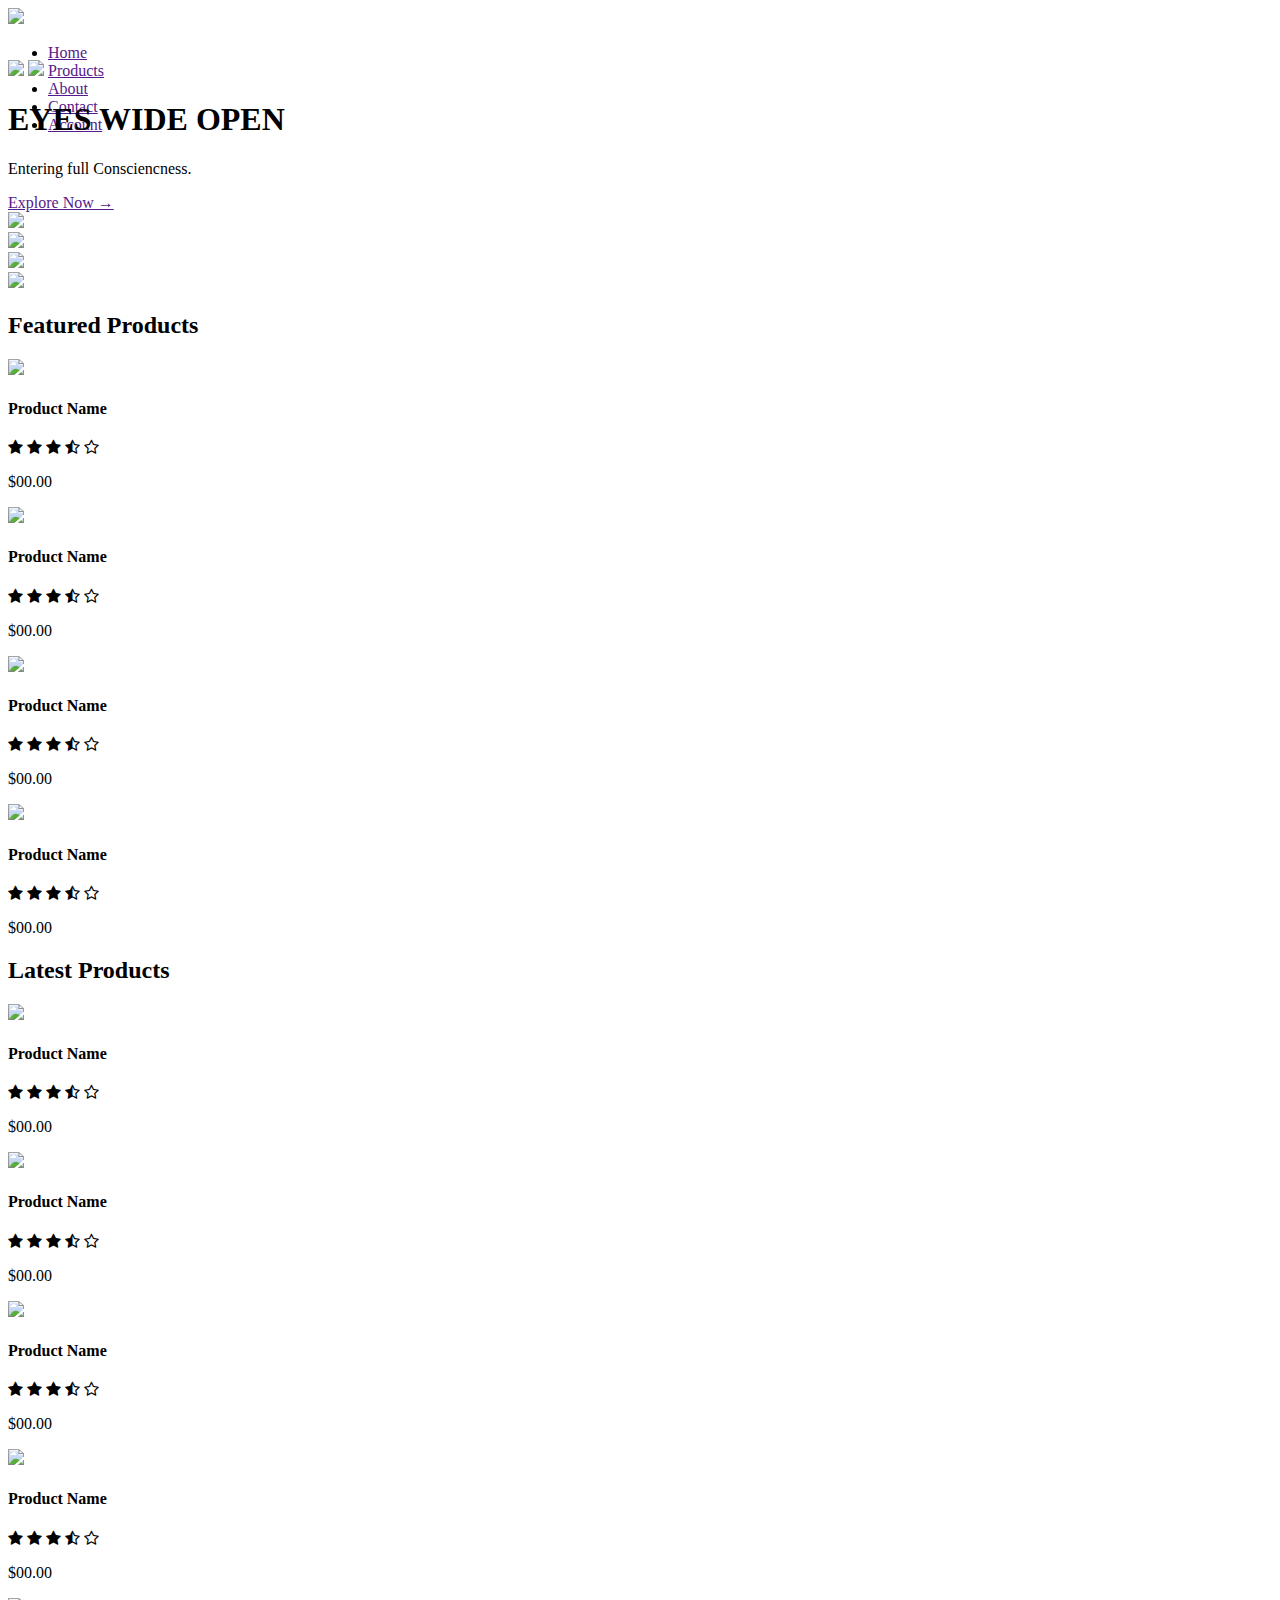
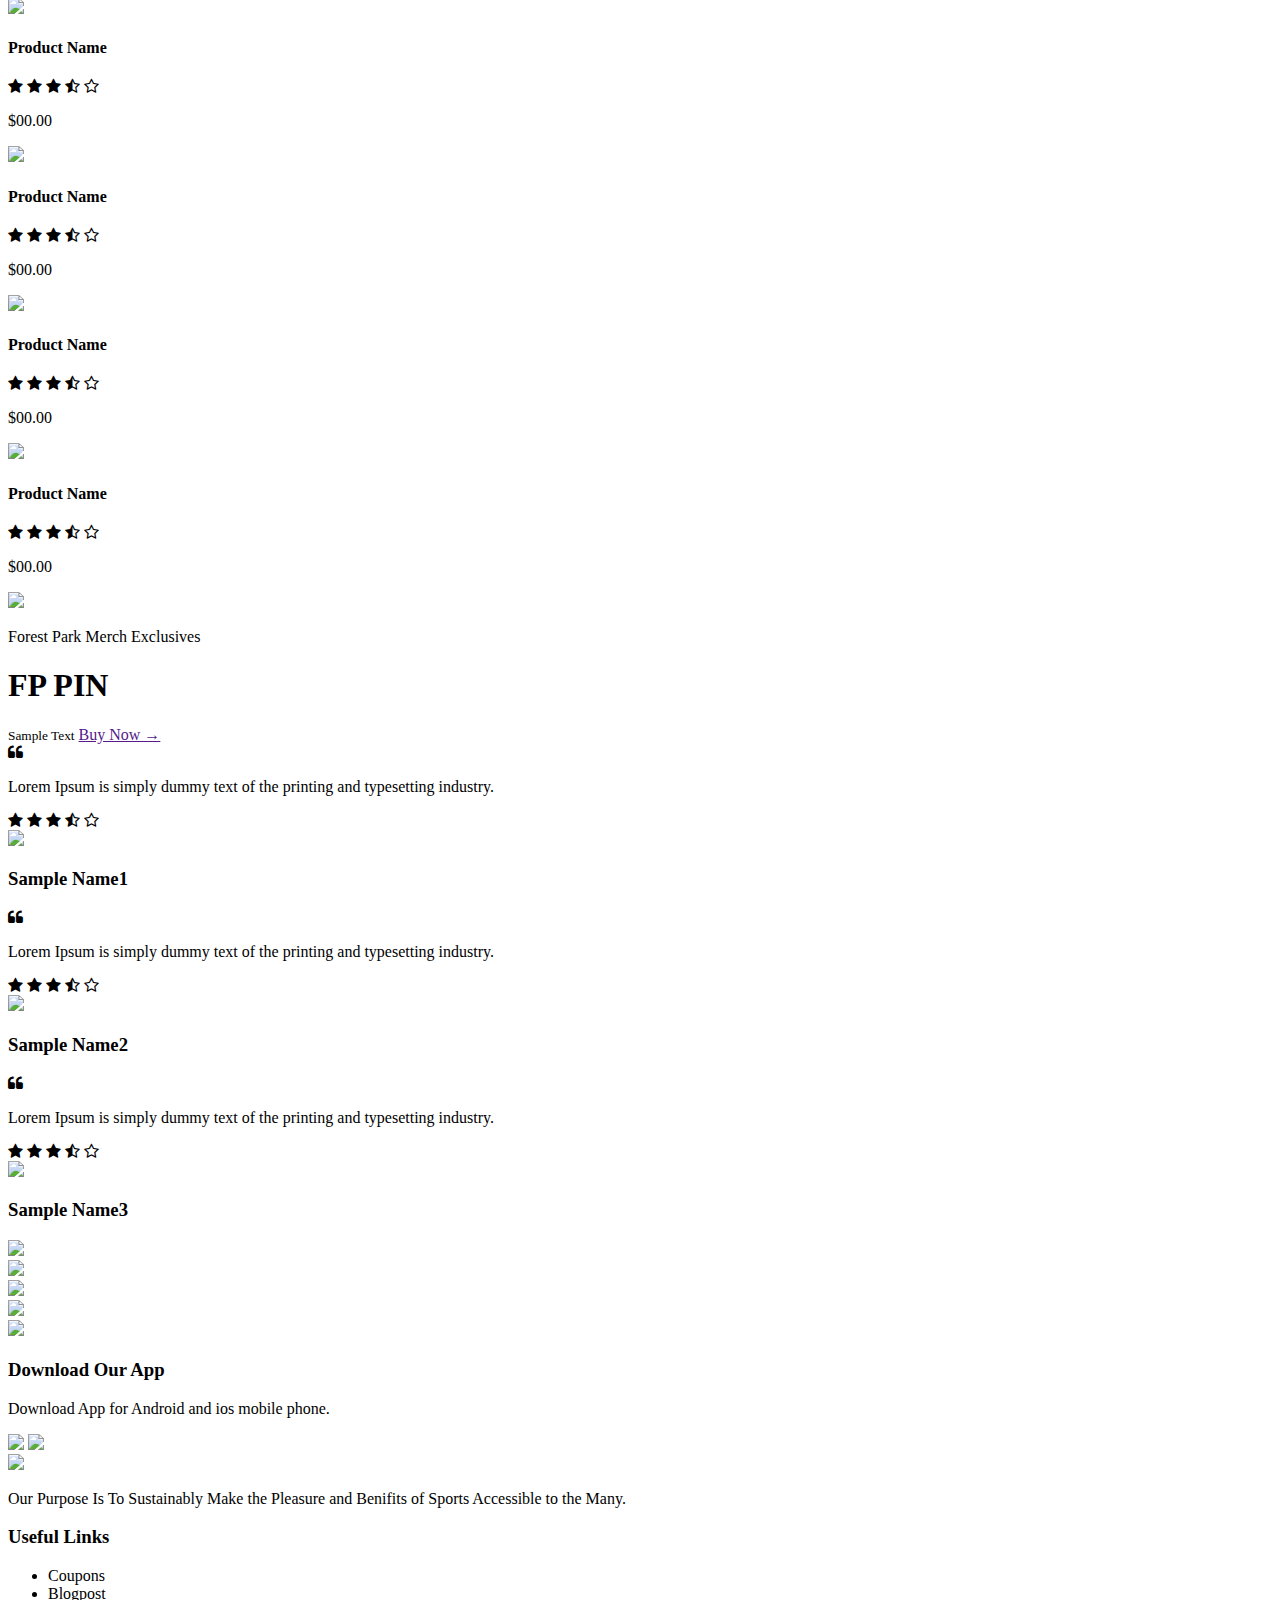
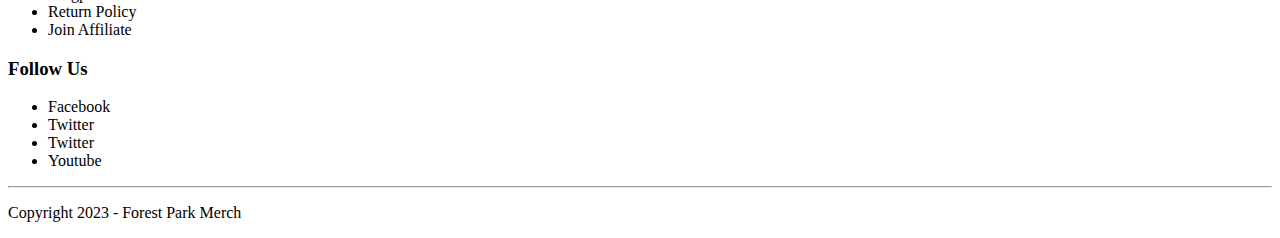
==== index.html @ 8ccf1df1 "Create index.html" ====
<!DOCTYPE html>
<html lang="en">
<head>
    <meta charset="UTF-8">
    <meta name="viewport" content="width=device-width, initial-scale=1.0">
    <title>For Par | Online FPHS Merch</title>
    <link rel="stylesheet" href="style.css">
    <link href="https://fonts.googleapis.com/css2?family=Poppins:wght@300;400;500;600;700&display=swap"rel="stylesheet">
    <link rel="stylesheet" href="https://stackpath.bootstrapcdn.com/font-awesome/4.7.0/css/font-awesome.min.css">
</head>
<body>
  
  <div class="header">
  <div class="container">
    <div class="navbar">
    <div class="logo">
        <img src="fphs.png" width="50px" length="50px">
    </div>
    <nav>
      <ul id="MenuItems">
        <li><a href="">Home</a></li>
        <li><a href="">Products</a></li>
        <li><a href="">About</a></li>
        <li><a href="">Contact</a></li>
        <li><a href="">Account</a></li>
      </ul>
    </nav>
        <img src="shoppingcart.png" width="30px" length="30px">
        <img src="menu.png" class="menu-icon" onclick="menutoggle()">
    </div>
    <div class="row">
      <div class="col-2">
        <h1>EYES WIDE OPEN</h1>
        <p>Entering full Consciencness.</p>
        <a href="" class="btn">Explore Now &#8594;</a>
      </div>
      <div class="col-2">
          <img src="fphs.png">
      </div>
    </div>
    </div>
</div>
<!-------- featured categories -------->
  <div class="categories">
    <div class="small-conatiner">
      <div class="row">
      <div class="col-3">
          <img src="fphs.png">
      </div>
      <div class="col-3">
          <img src="fphs.png">
      </div>
      <div class="col-3">
          <img src="fphs.png">
      </div>
    </div>
    </div>
    
  </div>
  
  <!-------- featured products -------->
  <div class="small-conatiner">
    <h2 class="title">Featured Products</h2>
    <div class="row">
      <div class="col-4">
        <img src="fphs.png">
        <h4>Product Name</h4>
        <div class="rating">
          <i class="fa fa-star"></i>
          <i class="fa fa-star"></i>
          <i class="fa fa-star"></i>
          <i class="fa fa-star-half-o"></i>
          <i class="fa fa-star-o"></i>
        </div>
        <p>$00.00</p>
      </div>
      <div class="col-4">
        <img src="fphs.png">
        <h4>Product Name</h4>
        <div class="rating">
          <i class="fa fa-star"></i>
          <i class="fa fa-star"></i>
          <i class="fa fa-star"></i>
          <i class="fa fa-star-half-o"></i>
          <i class="fa fa-star-o"></i>
        </div>
        <p>$00.00</p>
      </div>
      <div class="col-4">
        <img src="fphs.png">
        <h4>Product Name</h4>
        <div class="rating">
          <i class="fa fa-star"></i>
          <i class="fa fa-star"></i>
          <i class="fa fa-star"></i>
          <i class="fa fa-star-half-o"></i>
          <i class="fa fa-star-o"></i>
        </div>
        <p>$00.00</p>
      </div>
      <div class="col-4">
        <img src="fphs.png">
        <h4>Product Name</h4>
        <div class="rating">
          <i class="fa fa-star"></i>
          <i class="fa fa-star"></i>
          <i class="fa fa-star"></i>
          <i class="fa fa-star-half-o"></i>
          <i class="fa fa-star-o"></i>
        </div>
        <p>$00.00</p>
      </div>
    </div>
    <h2 class="title">Latest Products</h2>
    <div class="row">
      <div class="col-4">
        <img src="fphs.png">
        <h4>Product Name</h4>
        <div class="rating">
          <i class="fa fa-star"></i>
          <i class="fa fa-star"></i>
          <i class="fa fa-star"></i>
          <i class="fa fa-star-half-o"></i>
          <i class="fa fa-star-o"></i>
        </div>
        <p>$00.00</p>
      </div>
      <div class="col-4">
        <img src="fphs.png">
        <h4>Product Name</h4>
        <div class="rating">
          <i class="fa fa-star"></i>
          <i class="fa fa-star"></i>
          <i class="fa fa-star"></i>
          <i class="fa fa-star-half-o"></i>
          <i class="fa fa-star-o"></i>
        </div>
        <p>$00.00</p>
      </div>
      <div class="col-4">
        <img src="fphs.png">
        <h4>Product Name</h4>
        <div class="rating">
          <i class="fa fa-star"></i>
          <i class="fa fa-star"></i>
          <i class="fa fa-star"></i>
          <i class="fa fa-star-half-o"></i>
          <i class="fa fa-star-o"></i>
        </div>
        <p>$00.00</p>
      </div>
      <div class="col-4">
        <img src="fphs.png">
        <h4>Product Name</h4>
        <div class="rating">
          <i class="fa fa-star"></i>
          <i class="fa fa-star"></i>
          <i class="fa fa-star"></i>
          <i class="fa fa-star-half-o"></i>
          <i class="fa fa-star-o"></i>
        </div>
        <p>$00.00</p>
      </div>
    </div>
    <div class="row">
      <div class="col-4">
        <img src="fphs.png">
        <h4>Product Name</h4>
        <div class="rating">
          <i class="fa fa-star"></i>
          <i class="fa fa-star"></i>
          <i class="fa fa-star"></i>
          <i class="fa fa-star-half-o"></i>
          <i class="fa fa-star-o"></i>
        </div>
        <p>$00.00</p>
      </div>
      <div class="col-4">
        <img src="fphs.png">
        <h4>Product Name</h4>
        <div class="rating">
          <i class="fa fa-star"></i>
          <i class="fa fa-star"></i>
          <i class="fa fa-star"></i>
          <i class="fa fa-star-half-o"></i>
          <i class="fa fa-star-o"></i>
        </div>
        <p>$00.00</p>
      </div>
      <div class="col-4">
        <img src="fphs.png">
        <h4>Product Name</h4>
        <div class="rating">
          <i class="fa fa-star"></i>
          <i class="fa fa-star"></i>
          <i class="fa fa-star"></i>
          <i class="fa fa-star-half-o"></i>
          <i class="fa fa-star-o"></i>
        </div>
        <p>$00.00</p>
      </div>
      <div class="col-4">
        <img src="fphs.png">
        <h4>Product Name</h4>
        <div class="rating">
          <i class="fa fa-star"></i>
          <i class="fa fa-star"></i>
          <i class="fa fa-star"></i>
          <i class="fa fa-star-half-o"></i>
          <i class="fa fa-star-o"></i>
        </div>
        <p>$00.00</p>
      </div>
    </div>
  </div>
  
<!-------- offer -------->
    <div class="offer">
      <div class="small-container">
        <div class="row">
          <div class="col-2">
            <img src="fphs.png" class="offer-img">
          </div>
          <div class="col-2">
            <p>Forest Park Merch Exclusives</p>
            <h1>FP PIN</h1>
            <small>Sample Text</small>
            <a href="" class="btn">Buy Now &#8594;</a>
          </div>
        </div>
      </div>
    </div>
    
<!------- testimonial ------->
    <div class="testimonial">
      <div class="small-container">
        <div class="row">
          <div class="col-3">
            <i class="fa fa-quote-left"></i>
            <p>Lorem Ipsum is simply dummy text of the printing and typesetting industry.</p>
            <div class="rating">
              <i class="fa fa-star"></i>
              <i class="fa fa-star"></i>
              <i class="fa fa-star"></i>
              <i class="fa fa-star-half-o"></i>
              <i class="fa fa-star-o"></i>
            </div>
            <img src="fphs.png">
            <h3>Sample Name1</h3>
          </div>
          <div class="col-3">
            <i class="fa fa-quote-left"></i>
            <p>Lorem Ipsum is simply dummy text of the printing and typesetting industry.</p>
            <div class="rating">
              <i class="fa fa-star"></i>
              <i class="fa fa-star"></i>
              <i class="fa fa-star"></i>
              <i class="fa fa-star-half-o"></i>
              <i class="fa fa-star-o"></i>
            </div>
            <img src="fphs.png">
            <h3>Sample Name2</h3>
          </div>
          <div class="col-3">
            <i class="fa fa-quote-left"></i>
            <p>Lorem Ipsum is simply dummy text of the printing and typesetting industry.</p>
            <div class="rating">
              <i class="fa fa-star"></i>
              <i class="fa fa-star"></i>
              <i class="fa fa-star"></i>
              <i class="fa fa-star-half-o"></i>
              <i class="fa fa-star-o"></i>
            </div>
            <img src="fphs.png">
            <h3>Sample Name3</h3>
          </div>
        </div>
      </div>
    </div>
    
 <!-------- brands -------->
    <div class="brands">
      <div class="small-container">
        <div class="row">
          <div class="col-5">
            <img src="fphs.png">
          </div>
          <div class="col-5">
            <img src="fphs.png">
          </div>
          <div class="col-5">
            <img src="fphs.png">
          </div>
          <div class="col-5">
            <img src="fphs.png">
          </div>
          <div class="col-5">
            <img src="fphs.png">
          </div>
        </div>
      </div>
    </div>
    
    
<!--------- Footer --------->
    <div class="footer">
      <div class="container">
        <div class="row">
          <div class="footer-col-1">
            <h3>Download Our App</h3>
            <p>Download App for Android and ios mobile phone.</p>
            <div class="app-logo">
              <img src="fphs.png">
              <img src="fphs.png">
            </div>
          </div>
          <div class="footer-col-2">
            <img src="fphs.png">
            <p>Our Purpose Is To Sustainably Make the Pleasure and Benifits of Sports Accessible to the Many.</p>
          </div>
          <div class="footer-col-3">
            <h3>Useful Links</h3>
            <ul>
              <li>Coupons</li>
              <li>Blogpost</li>
              <li>Return Policy</li>
              <li>Join Affiliate</li>
            </ul>
          </div>
          <div class="footer-col-4">
            <h3>Follow Us</h3>
            <ul>
              <li>Facebook</li>
              <li>Twitter</li>
              <li>Twitter</li>
              <li>Youtube</li>
            </ul>
          </div>
        </div>
        <hr>
        <p class="Copyright">Copyright 2023 - Forest Park Merch</p>
      </div>
    </div>
<!-------js for toggle menu------->
  <script>
    var MenuItems = document.getElementById("MenuItems")
    
    MenuItems.style.maxHeight = "0px";
    
    function menutoggle(){
      if(MenuItems.style.maxHeight == "0px")
        {
          MenuItems.style.maxHeight = "200px"
        }
      else
        {
          MenuItems.style.maxHeight = "0px"
        }
    }
  </script>
</body>
</html>
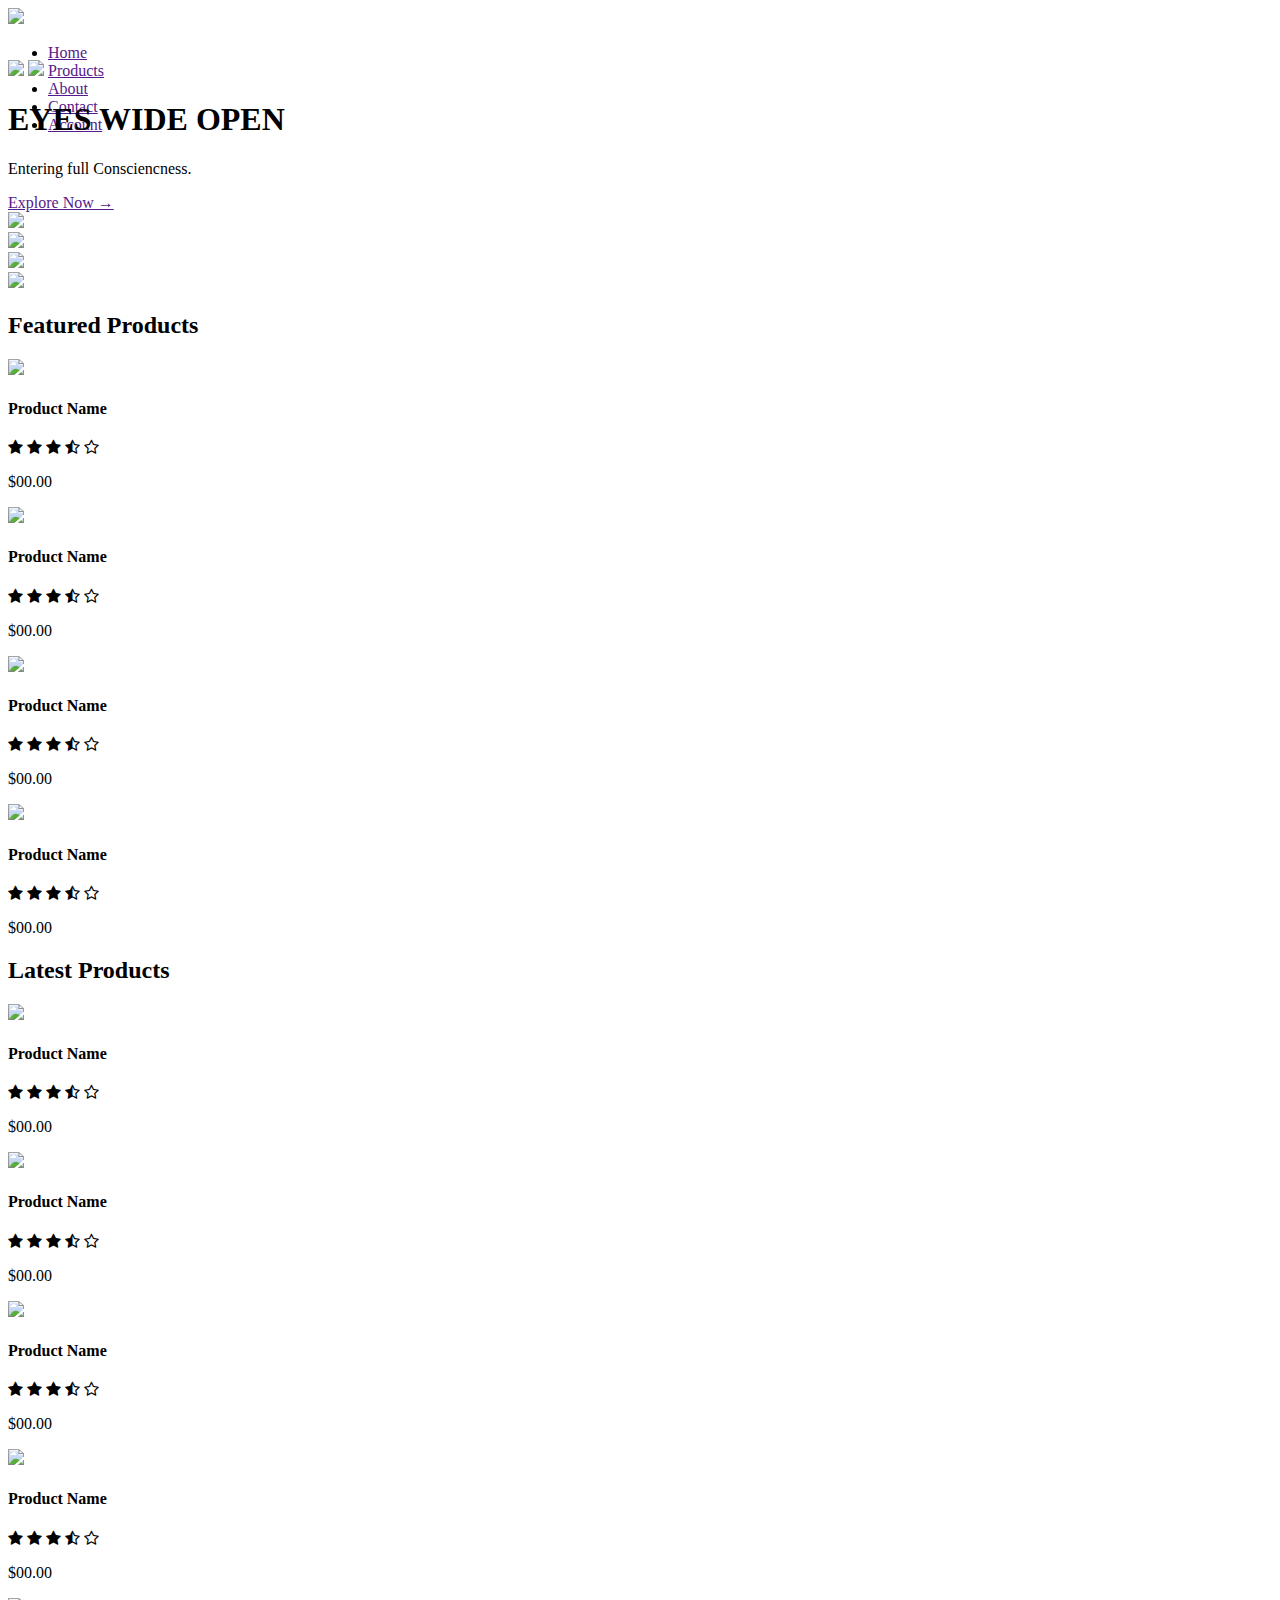
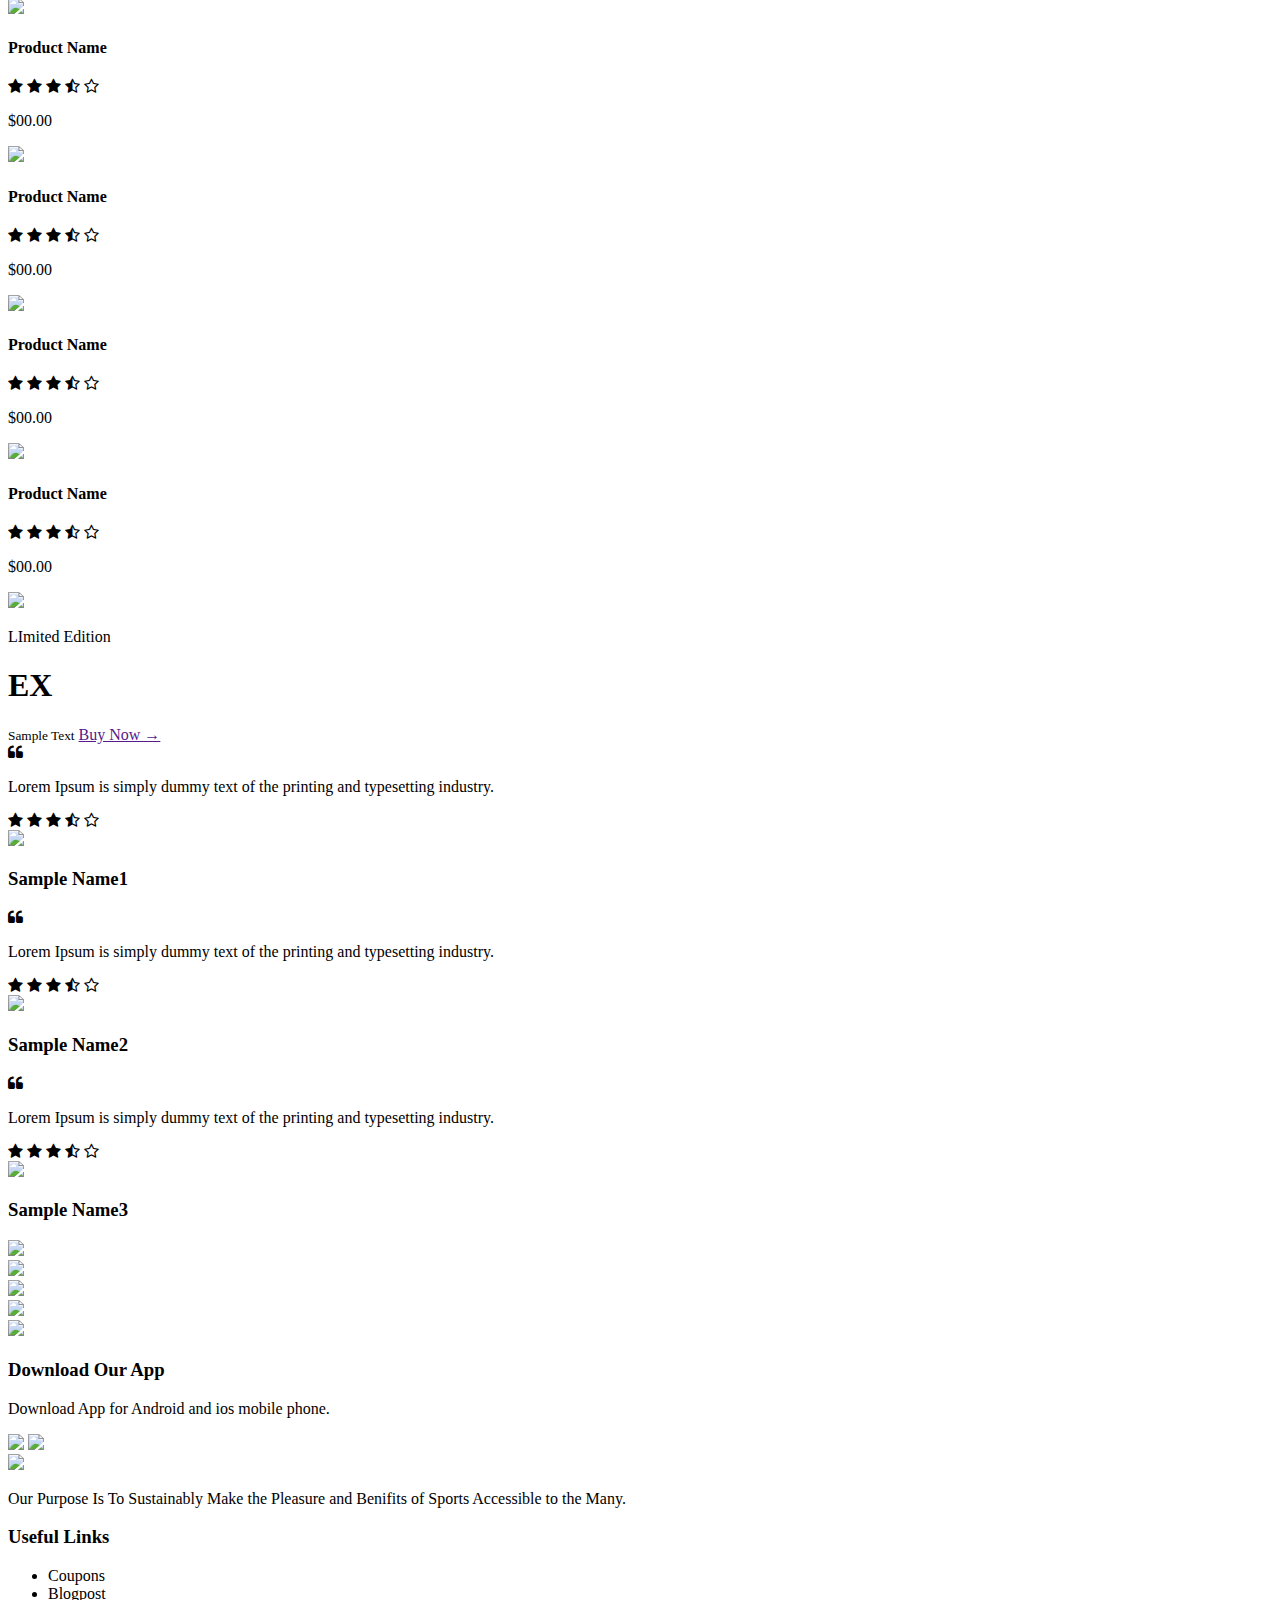
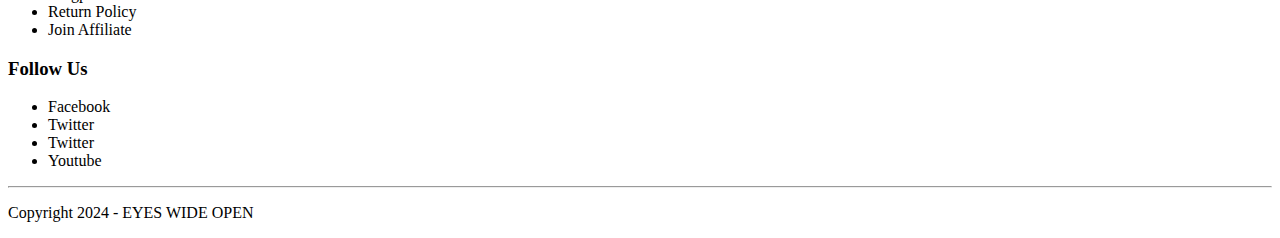
==== commit 93094d2e: "Update index.html" ====
--- a/index.html
+++ b/index.html
@@ -3,7 +3,7 @@
 <head>
     <meta charset="UTF-8">
     <meta name="viewport" content="width=device-width, initial-scale=1.0">
-    <title>For Par | Online FPHS Merch</title>
+    <title>EWO | EYES WIDE OPEN ONLINE STOREh</title>
     <link rel="stylesheet" href="style.css">
     <link href="https://fonts.googleapis.com/css2?family=Poppins:wght@300;400;500;600;700&display=swap"rel="stylesheet">
     <link rel="stylesheet" href="https://stackpath.bootstrapcdn.com/font-awesome/4.7.0/css/font-awesome.min.css">
@@ -222,8 +222,8 @@
             <img src="fphs.png" class="offer-img">
           </div>
           <div class="col-2">
-            <p>Forest Park Merch Exclusives</p>
-            <h1>FP PIN</h1>
+            <p>LImited Edition</p>
+            <h1>EX</h1>
             <small>Sample Text</small>
             <a href="" class="btn">Buy Now &#8594;</a>
           </div>
@@ -338,7 +338,7 @@
           </div>
         </div>
         <hr>
-        <p class="Copyright">Copyright 2023 - Forest Park Merch</p>
+        <p class="Copyright">Copyright 2024 - EYES WIDE OPEN</p>
       </div>
     </div>
 <!-------js for toggle menu------->
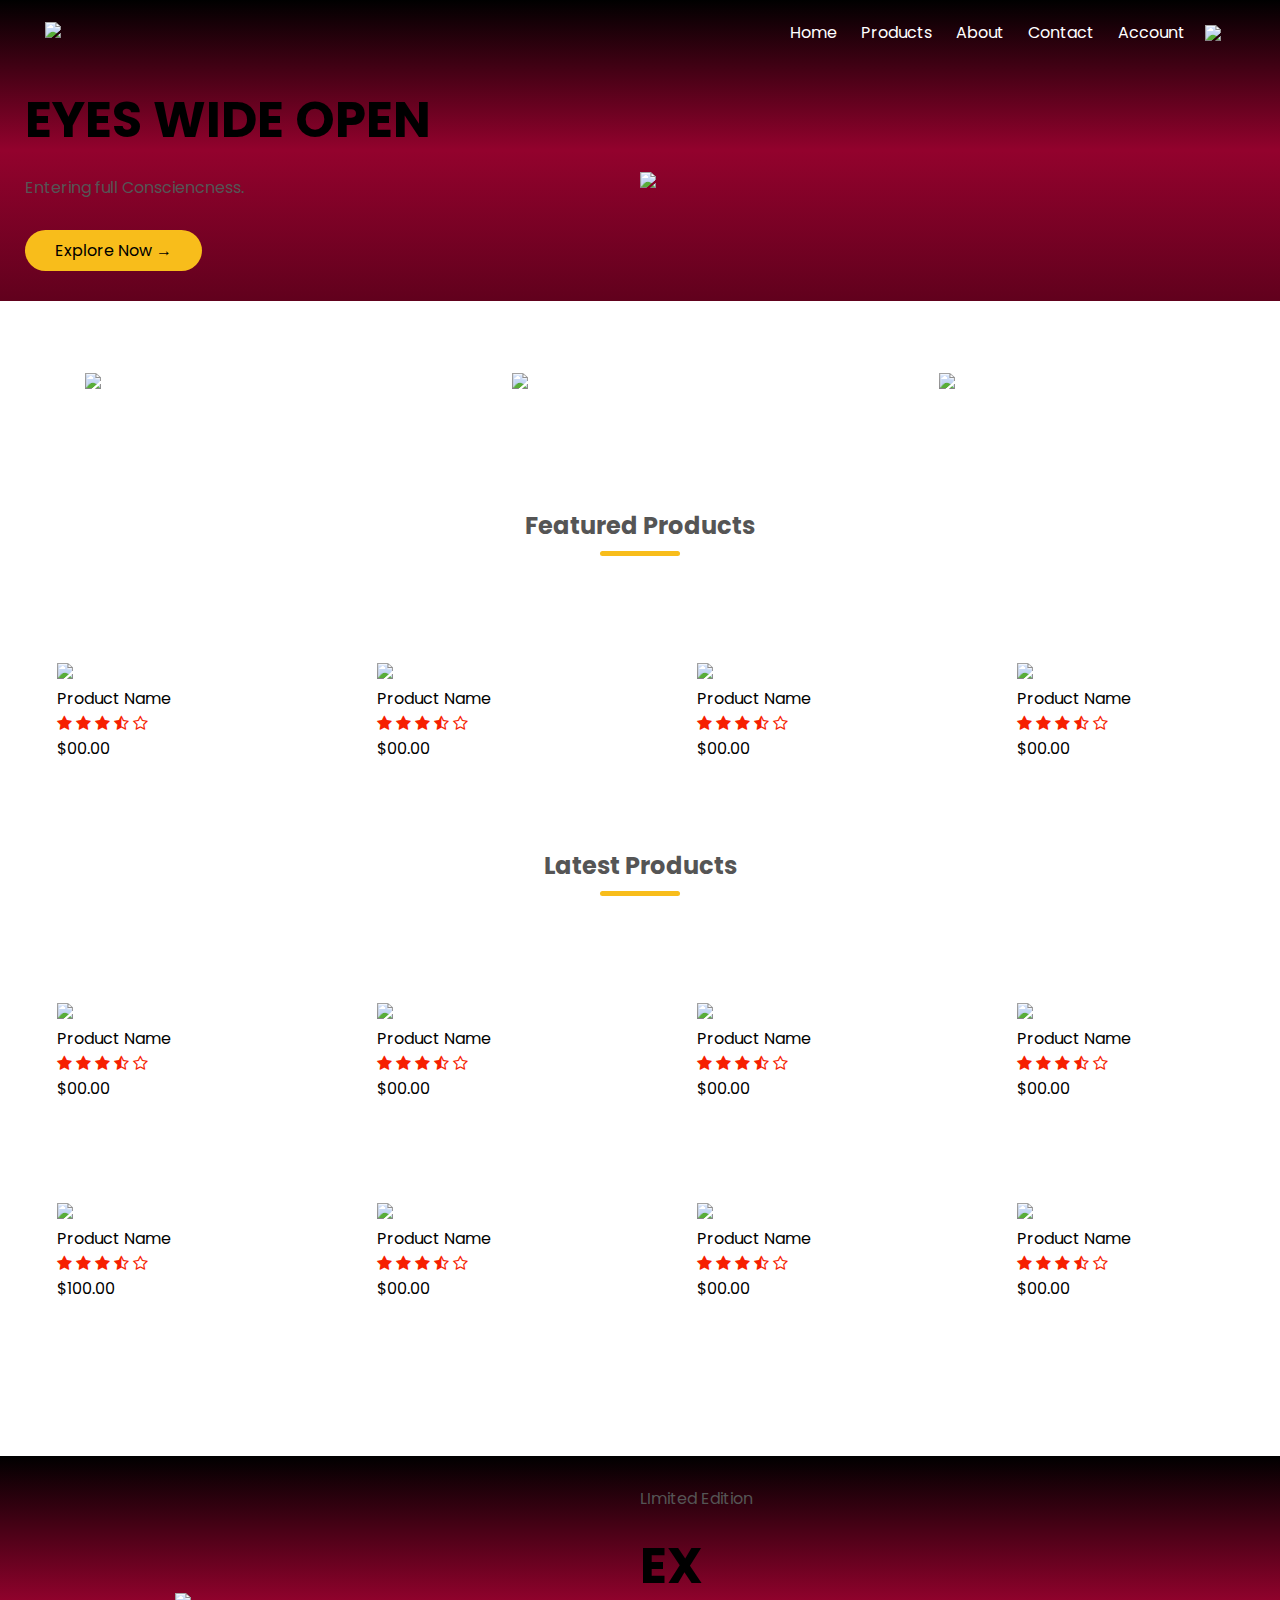
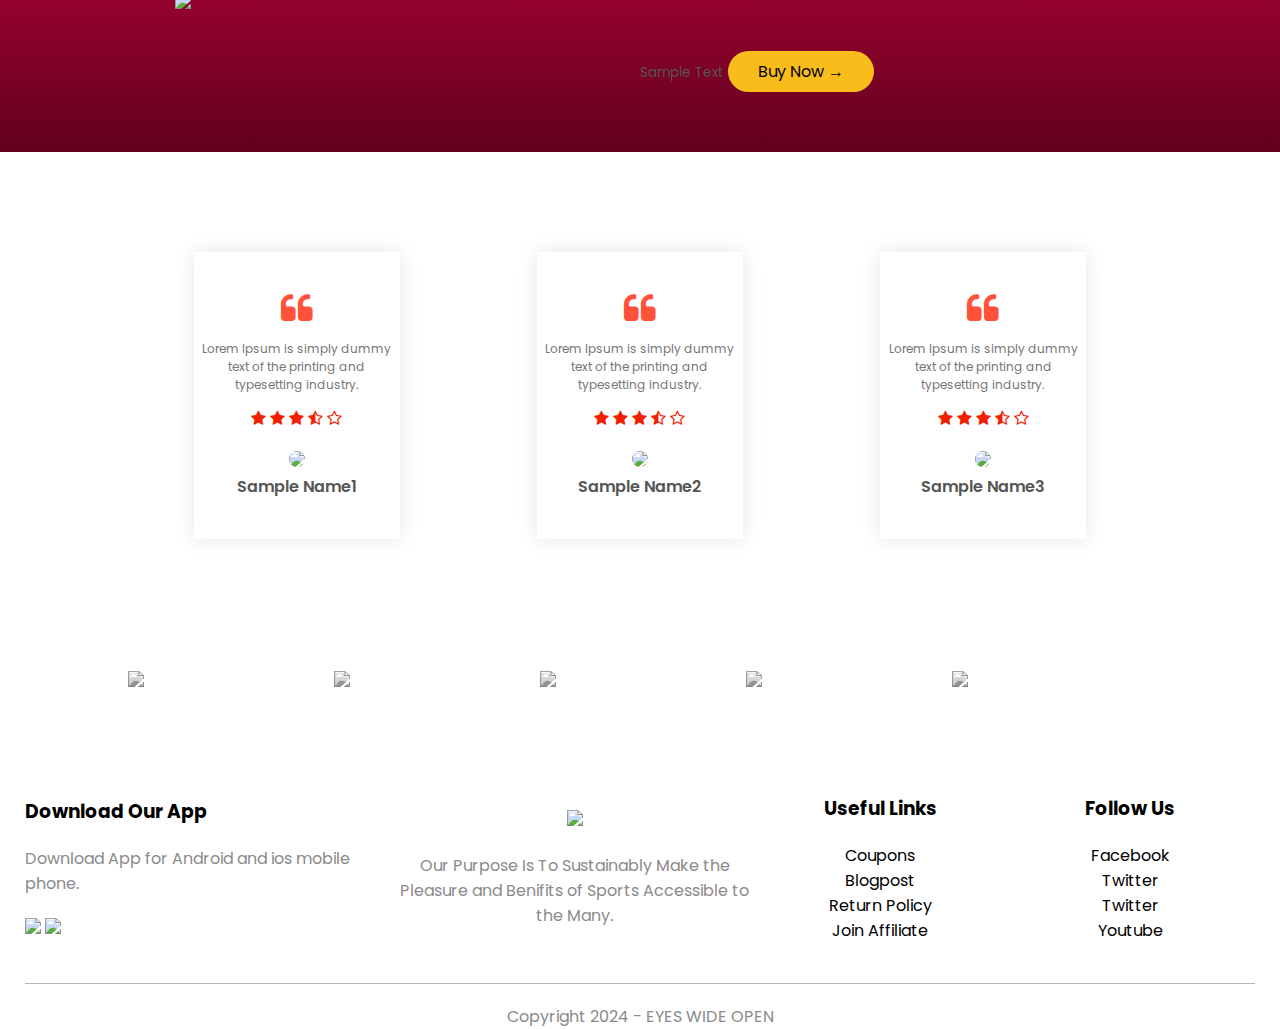
==== commit 59f14082: "Update index.html" ====
--- a/index.html
+++ b/index.html
@@ -173,7 +173,7 @@
           <i class="fa fa-star-half-o"></i>
           <i class="fa fa-star-o"></i>
         </div>
-        <p>$00.00</p>
+        <p>$100.00</p>
       </div>
       <div class="col-4">
         <img src="fphs.png">
--- a/style.css
+++ b/style.css
@@ -0,0 +1,337 @@
+*{
+    margin: 0;
+    padding: 0;
+    box-sizing: border-box;
+}
+body{
+  font-family: 'Poppins', sans-serif;
+}
+.navbar{
+  display: flex;
+  align-items: center;
+  padding: 20px;
+}
+nav{
+  flex: 1;
+  text-align: right;
+}
+nav ul{
+  display: inline-block;
+  list-style-type: none;
+}
+nav ul li{
+  display: inline-block;
+  margin-right: 20px;
+}
+a{
+  text-decoration: none;
+  color: #fff;
+}
+p{
+  color: #555;
+}
+.container{
+  max-width: 1300px;
+  margin: auto;
+  padding-left: 25px;
+  padding-right: 25px;
+}
+.row{
+  display: flex;
+  align-items: center;
+  flex-wrap: wrap;
+  justify-content:space-around;
+}
+.col-2{
+  flex-basis: 50%;
+  min-width: 300px;
+}
+.col-2 img{
+  max-width: 100%;
+  padding: 50px 0;
+}
+.col-2 h1{
+  font-size: 50px;
+  line-height: 60px;
+  margin: 25px 0;
+}
+.btn{
+  display: inline-block;
+  background: #f8bd1b;
+  color: #000;
+  padding: 8px 30px;
+  margin: 30px 0;
+  border-radius: 30px;
+  transition: background 0.5s;
+}
+.btn:hover{
+  background: #93022d;
+}
+.header{
+  background: repeating-linear-gradient(#000000,#93022d,#61011d);
+}
+.headerrow{
+  margin-top: 70px;
+}
+.categories{
+  margin: 70px 0;
+}
+.col-3{
+  flex-basis: 20%;
+  min-width: 125px;
+  margin-bottom: 30px;
+}
+.col-3 img{
+  width: 100%;
+}
+.small-container{
+  max-width: 1080px;
+  margin: auto;
+  padding-left: 25px;
+  padding-right: 25px;
+}
+.col-4{
+  flex-basis: 20%;
+  padding: 25px;
+  min-width: 200px;
+  margin-bottom: 50px;
+  transition: transform 0.75s;
+}
+.col-4 img{
+  width: 100%;
+}
+.title{
+  text-align: center;
+  margin: 0 auto 80px;
+  position: relative;
+  line-height: 60px;
+  color: #555;
+}
+.title::after{
+  content: '';
+  background: #f8bd1b;
+  width: 80px;
+  height: 5px;
+  border-radius: 5px;
+  position: absolute;
+  bottom: 0;
+  left: 50%;
+  transform: translateX(-50%);
+}
+
+
+
+
+
+
+
+h4{
+  color: #000;
+  font-weight: normal;
+}
+.col-4 p{
+  color: #000;
+  font-size: 14;
+}
+.rating .fa{
+  color: #f61e01;
+}
+
+.col-4:hover{
+  transform: translateY(-25px);
+}
+/*------- offer -------*/
+.offer{
+  background: repeating-linear-gradient(#000000,#93022d,#61011d);
+  margin-top: 80px;
+  padding: 30px 0;
+}
+.col-2 .offer-img{
+  padding: 50px;
+}
+small{
+  color: #555;
+}
+
+/*----------testimonial----------*/
+
+.testimonial{
+  padding-top: 100px;
+}
+.testimonial .col-3{
+  text-align: center;
+  padding: 40px 0px;
+  box-shadow: 0 0 20px 0px rgba(0,0,0,0.1);
+  cursor: pointer;
+  transition: transform 0.5s;
+}
+.testimonial .col-3 img{
+  width: 50px;
+  margin-top: 20px;
+  border-radius: 50%;
+}
+.testimonial .col-3:hover{
+  transform: translateY(-10px);
+}
+.fa.fa-quote-left{
+  font-size: 34px;
+  color: #ff523b;
+}
+.col-3 p{
+  font-size: 12px;
+  margin: 12px 0;
+  color: #777;
+}
+
+.testimonial .col-3 h3{
+  font-weight: 600;
+  color: #555;
+  font-size: 16px;
+}
+
+/*---------brands--------*/
+.brands{
+  margin: 100px auto;
+}
+.col-5{
+  width: 200px;
+}
+.col-5 img{
+  width: 50%;
+  cursor: pointer;
+  filter: grayscale(100%);
+}
+.col-5 img:hover{
+  filter: grayscale(0);
+}
+
+--------- footer-------
+.footer{
+  background: #000;
+  color: #8a8a8a;
+  font-size: 14px;
+  padding: 60px;
+}
+
+.footer p{
+  color: #8a8a8a;
+}
+.footer h3{
+  color: #000;
+  margin-bottom: 20px;
+}
+.footer-col-1, .footer-col-2, .footer-col-3, .footer-col-4{
+  min-width: 250px;
+  margin-bottom: 20px;
+}
+.footer-col-1{
+  flex-basis: 30%;
+}
+.footer-col-2{
+  flex: 1;
+  text-align: center;
+}
+.footer-col-2 img{
+  width: 180px;
+  margin-bottom: 20px;
+}
+.footer-col-3, .footer-col-4{
+  flex-basis: 12%;
+  text-align: center;
+}
+ul{
+  list-style-type: none;
+}
+.app-logo{
+  margin-top: 20px;
+}
+.app-logo img{
+  width: 140;
+}
+.footer hr{
+  border: none;
+  background: #b5b5b5;
+  height: 1px;
+  margin: 20px 0;
+}
+.Copyright{
+  text-align: center;
+}
+
+.menu-icon{
+  width: 28px;
+  margin-left: 20px;
+  display: none;
+}
+
+/*-------- media query for menu---------*/
+
+@media only screen and (max-width: 800px){
+  
+  nav ul{
+    position: absolute;
+    top: 70px;
+    left: 0;
+    background: #333;
+    width: 100%;
+    overflow: hidden;
+    transition: max-height 0.5s;
+  }
+  nav ul li{
+    display: block;
+    margin-right: 50px;
+    margin-top: 10px;
+    margin-bottom: 10px;
+  }
+  nav ul li a{
+    color: #fff;
+  }
+  .menu-icon{
+    display: block;
+    cursor: pointer;
+  }
+}
+/*-------all products page-------*/
+.row-2{
+  justify-content: space-between;
+  margin: 100px auto 50px;
+}
+select{
+  border: 1px solid #fff;
+  padding: 5px;
+}
+select:focus{
+  outline: none;
+}
+.page-btn{
+  margin: o auto 80px;
+  
+}
+.page-btn span{
+  display: inline-block;
+  border: 1px solid #ff523b;
+  margin-left: 10px;
+  width: 40px;
+  height: 40px;
+  text-align: center;
+  line-height: 40px;
+  cursor: pointer;
+}
+.page-btn span:hover{
+  background: #ff523b;
+  color: #fff;
+}
+
+
+
+
+
+/*media query for less that 600 screen size*/
+@media only screen and (max-width: 600px){
+  .row{
+    text-align: center;
+  }
+  .col-2, .col-3, .col-4{
+    flex-basis: 100%;
+  }
+}
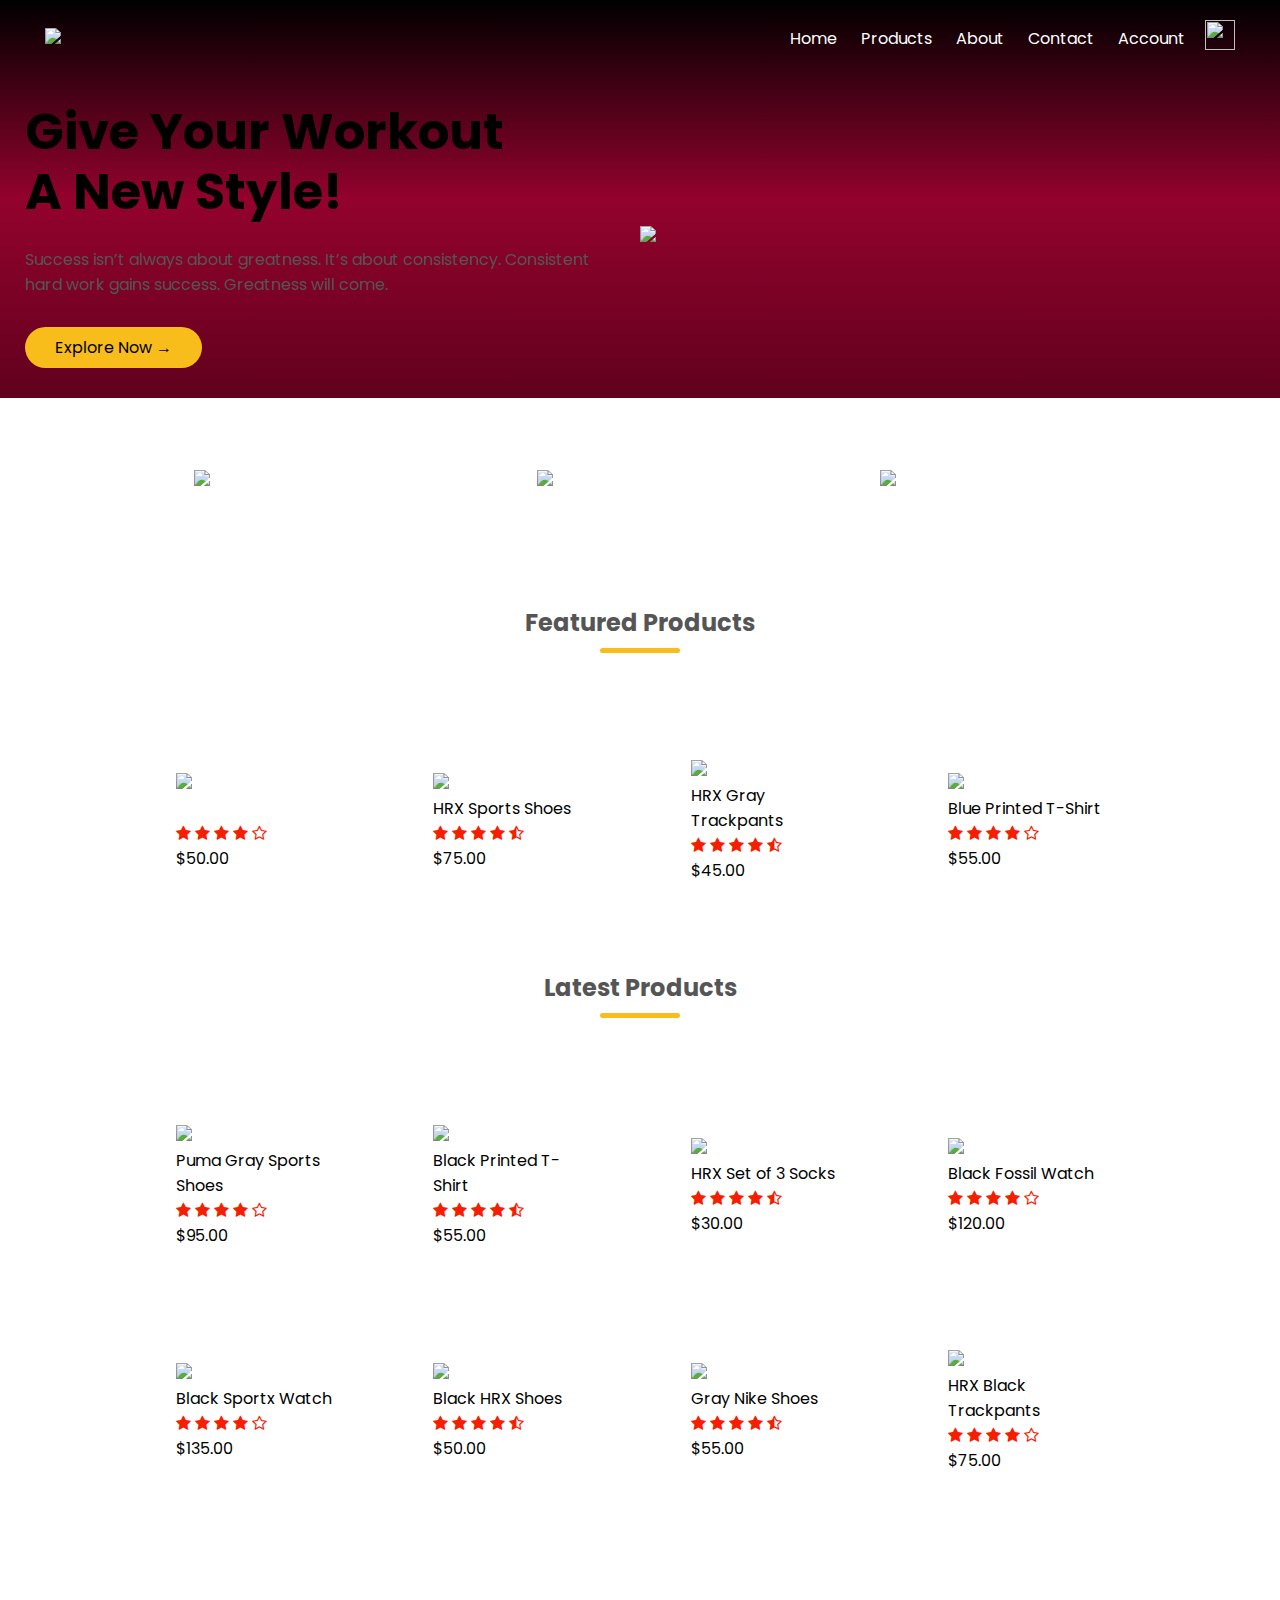
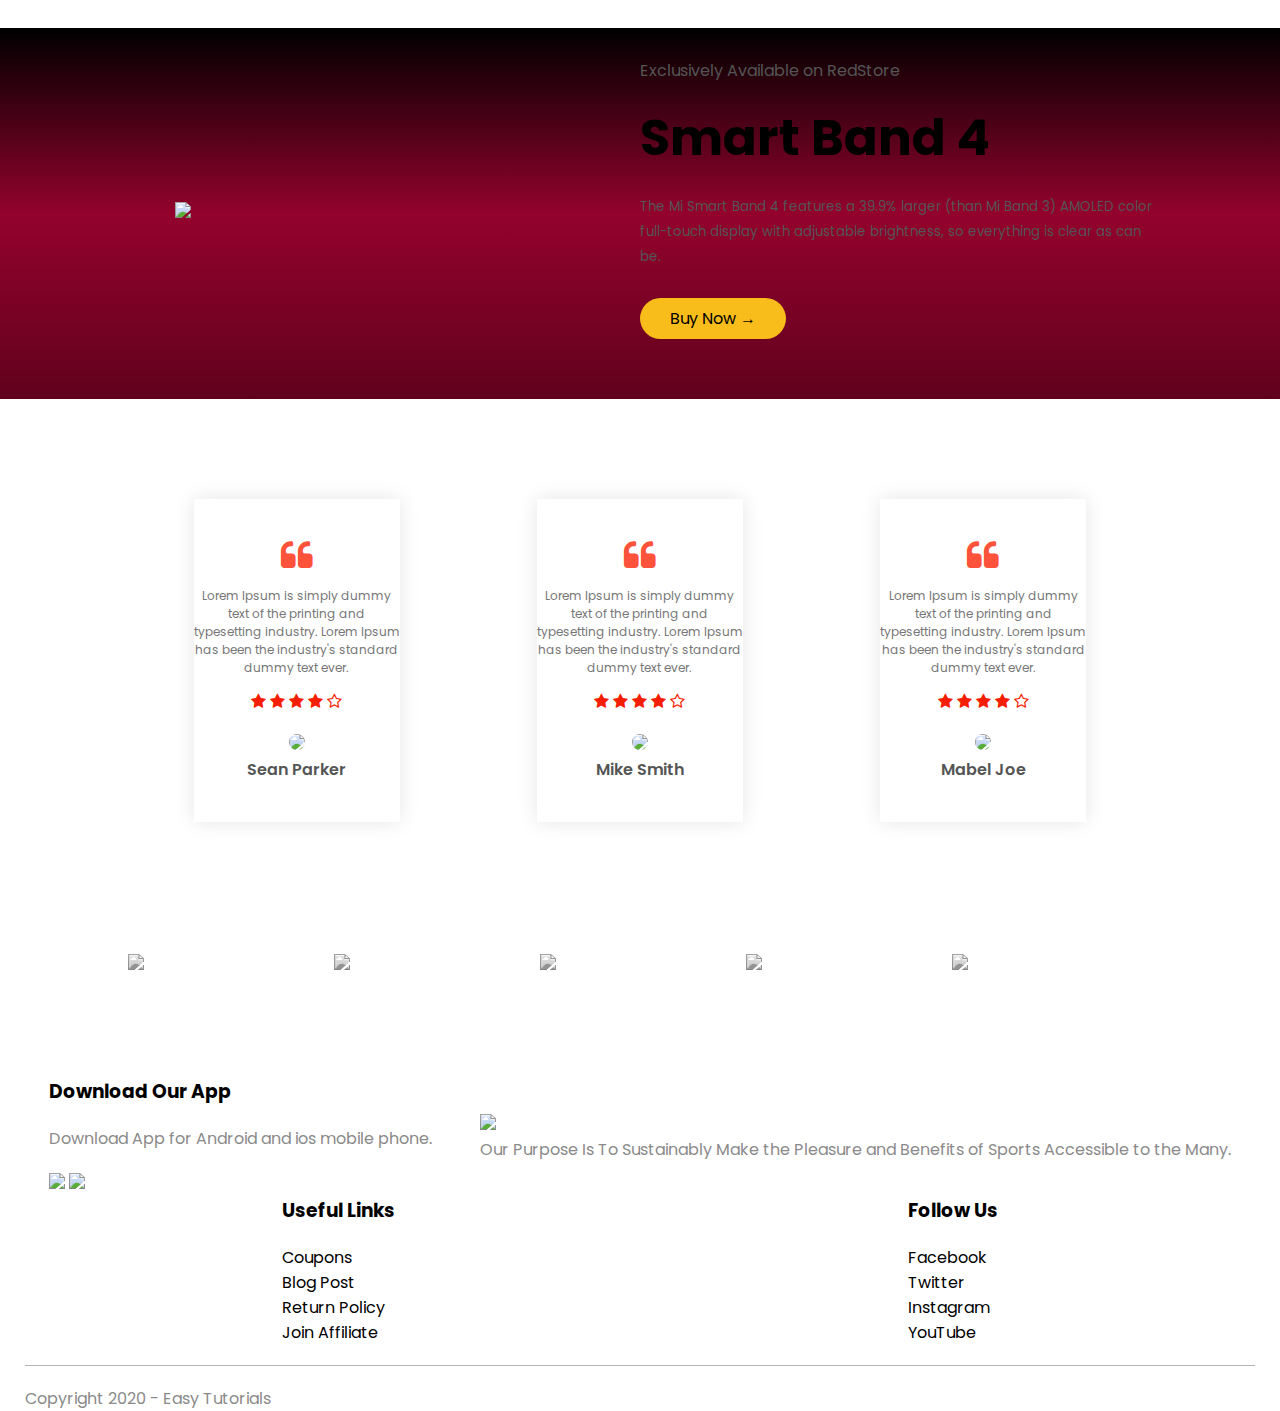
==== commit 442b12e9: "Update index.html" ====
--- a/index.html
+++ b/index.html
@@ -3,360 +3,377 @@
 <head>
     <meta charset="UTF-8">
     <meta name="viewport" content="width=device-width, initial-scale=1.0">
-    <title>EWO | EYES WIDE OPEN ONLINE STOREh</title>
+    <title>RedStore | Ecommerce Website Design</title>
     <link rel="stylesheet" href="style.css">
-    <link href="https://fonts.googleapis.com/css2?family=Poppins:wght@300;400;500;600;700&display=swap"rel="stylesheet">
+    <link href="https://fonts.googleapis.com/css2?family=Poppins:wght@200;300;400;500;600;700;800&display=swap" rel="stylesheet">
     <link rel="stylesheet" href="https://stackpath.bootstrapcdn.com/font-awesome/4.7.0/css/font-awesome.min.css">
 </head>
 <body>
+   
+   <div class="header">
+       <div class="container">
+          <div class="navbar">
+              <div class="logo">
+                  <a href="index.html"><img src="images/logo.png" width="125px"></a>
+              </div>
+              <nav>
+               <ul id="MenuItems">
+                   <li><a href="index.html">Home</a></li>
+                   <li><a href="products.html">Products</a></li>
+                   <li><a href="">About</a></li>
+                   <li><a href="">Contact</a></li>
+                   <li><a href="account.html">Account</a></li>
+               </ul>
+              </nav>
+              <a href="cart.html"><img src="images/cart.png" width="30px" height="30px"></a>
+              <img src="images/menu.png" onclick="menutoggle()" class="menu-icon">
+          </div>
+           <div class="row">
+                <div class="col-2">
+
+                    <h1>Give Your Workout<br>A New Style!</h1>
+                    <p>Success isn’t always about greatness. It’s about consistency. Consistent<br>hard work gains success. Greatness will come.</p>
+                    <a href="#" class="btn">Explore Now &#8594;</a>
+                </div>
+                <div class="col-2">
+                    <img src="images/image1.png">
+                </div>
+               
+           </div>
+           
+       </div>
+       </div>
+<!------------------ featured categories --------------->
+     <div class="categories">
+         <div class="small-container">
+           <div class="row">
+               <div class="col-3">
+                   <img src="images/category-1.jpg">
+               </div> 
+               <div class="col-3">
+                  <img src="images/category-2.jpg">
+               </div> 
+               <div class="col-3">
+                   <img src="images/category-3.jpg">
+               </div> 
+           </div>
+       </div>
+     </div>
+       
+<!-------------- Our Featured Products -------------->
   
-  <div class="header">
-  <div class="container">
-    <div class="navbar">
-    <div class="logo">
-        <img src="fphs.png" width="50px" length="50px">
+  
+  <div class="small-container">
+        <h2 class="title">Featured Products</h2>
+           <div class="row">
+               <div class="col-4">
+                   
+                   <a href="product-details.html"><img src="images/product-1.jpg"></a>
+                   <h4><a href="product-details.html">Red Printed T-Shirt</a></h4>
+                   <div class="rating">
+                       <i class="fa fa-star"></i>
+                       <i class="fa fa-star"></i>
+                       <i class="fa fa-star"></i>
+                       <i class="fa fa-star"></i>
+                       <i class="fa fa-star-o"></i>
+                   </div>
+                   <p>$50.00</p>
+               </div> 
+               <div class="col-4">
+                   <img src="images/product-2.jpg">
+                   <h4>HRX Sports Shoes</h4>
+                   <div class="rating">
+                       <i class="fa fa-star"></i>
+                       <i class="fa fa-star"></i>
+                       <i class="fa fa-star"></i>
+                       <i class="fa fa-star"></i>
+                       <i class="fa fa-star-half-o"></i>
+                   </div>
+                   <p>$75.00</p>
+               </div> 
+               <div class="col-4">
+                   <img src="images/product-3.jpg">
+                   <h4>HRX Gray Trackpants</h4>
+                   <div class="rating">
+                       <i class="fa fa-star"></i>
+                       <i class="fa fa-star"></i>
+                       <i class="fa fa-star"></i>
+                       <i class="fa fa-star"></i>
+                       <i class="fa fa-star-half-o"></i>
+                   </div>
+                   <p>$45.00</p>
+               </div> 
+                <div class="col-4">
+                   <img src="images/product-4.jpg">
+                   <h4>Blue Printed T-Shirt</h4>
+                   <div class="rating">
+                       <i class="fa fa-star"></i>
+                       <i class="fa fa-star"></i>
+                       <i class="fa fa-star"></i>
+                       <i class="fa fa-star"></i>
+                       <i class="fa fa-star-o"></i>
+                   </div>
+                   <p>$55.00</p>
+               </div> 
+           </div>
+        <h2 class="title">Latest Products</h2>
+             <div class="row">
+               <div class="col-4">
+                   <img src="images/product-5.jpg">
+                   <h4>Puma Gray Sports Shoes</h4>
+                   <div class="rating">
+                       <i class="fa fa-star"></i>
+                       <i class="fa fa-star"></i>
+                       <i class="fa fa-star"></i>
+                       <i class="fa fa-star"></i>
+                       <i class="fa fa-star-o"></i>
+                   </div>
+                   <p>$95.00</p>
+               </div> 
+               <div class="col-4">
+                   <img src="images/product-6.jpg">
+                   <h4>Black Printed T-Shirt</h4>
+                   <div class="rating">
+                       <i class="fa fa-star"></i>
+                       <i class="fa fa-star"></i>
+                       <i class="fa fa-star"></i>
+                       <i class="fa fa-star"></i>
+                       <i class="fa fa-star-half-o"></i>
+                   </div>
+                   <p>$55.00</p>
+               </div> 
+               <div class="col-4">
+                   <img src="images/product-7.jpg">
+                   <h4>HRX Set of 3 Socks</h4>
+                   <div class="rating">
+                       <i class="fa fa-star"></i>
+                       <i class="fa fa-star"></i>
+                       <i class="fa fa-star"></i>
+                       <i class="fa fa-star"></i>
+                       <i class="fa fa-star-half-o"></i>
+                   </div>
+                   <p>$30.00</p> 
+               </div> 
+                <div class="col-4">
+                   <img src="images/product-8.jpg">
+                   <h4>Black Fossil Watch</h4>
+                   <div class="rating">
+                       <i class="fa fa-star"></i>
+                       <i class="fa fa-star"></i>
+                       <i class="fa fa-star"></i>
+                       <i class="fa fa-star"></i>
+                       <i class="fa fa-star-o"></i>
+                   </div>
+                   <p>$120.00</p>
+               </div> 
+           </div>
+           <div class="row">
+               <div class="col-4">
+                   <img src="images/product-9.jpg">
+                   <h4>Black Sportx Watch</h4>
+                   <div class="rating">
+                       <i class="fa fa-star"></i>
+                       <i class="fa fa-star"></i>
+                       <i class="fa fa-star"></i>
+                       <i class="fa fa-star"></i>
+                       <i class="fa fa-star-o"></i>
+                   </div>
+                   <p>$135.00</p> 
+               </div> 
+               <div class="col-4">
+                   <img src="images/product-10.jpg">
+                   <h4>Black HRX Shoes</h4>
+                   <div class="rating">
+                       <i class="fa fa-star"></i>
+                       <i class="fa fa-star"></i>
+                       <i class="fa fa-star"></i>
+                       <i class="fa fa-star"></i>
+                       <i class="fa fa-star-half-o"></i>
+                   </div>
+                   <p>$50.00</p>
+               </div> 
+               <div class="col-4">
+                   <img src="images/product-11.jpg">
+                   <h4>Gray Nike Shoes</h4>
+                   <div class="rating">
+                       <i class="fa fa-star"></i>
+                       <i class="fa fa-star"></i>
+                       <i class="fa fa-star"></i>
+                       <i class="fa fa-star"></i>
+                       <i class="fa fa-star-half-o"></i>
+                   </div>
+                   <p>$55.00</p>
+               </div> 
+                <div class="col-4">
+                   <img src="images/product-12.jpg">
+                   <h4>HRX Black Trackpants</h4>
+                   <div class="rating">
+                       <i class="fa fa-star"></i>
+                       <i class="fa fa-star"></i>
+                       <i class="fa fa-star"></i>
+                       <i class="fa fa-star"></i>
+                       <i class="fa fa-star-o"></i>
+                   </div>
+                   <p>$75.00</p>
+               </div> 
+           </div>
+       </div>
+       
+<!----------offer--------------->
+  
+   <div class="offer">
+       <div class="small-container">
+           <div class="row">
+           <div class="col-2">
+               <img src="images/exclusive.png" class="offer-img">
+           </div>
+           <div class="col-2">
+               <p>Exclusively Available on RedStore</p>
+               <h1>Smart Band 4</h1>
+               <small>The Mi Smart Band 4 features a 39.9% larger (than Mi Band 3) AMOLED color full-touch display with adjustable brightness, so everything is clear as can be.</small>
+               <br>
+               <a href="#" class="btn">Buy Now &#8594;</a>
+           </div>
+       </div>
+       </div>
+       
+   </div>
+   
+<!----------testimonial--------------->   
+  
+   <div class="testimonial">
+       <div class="small-container">
+       <div class="row">
+           <div class="col-3">
+                    <i class="fa fa-quote-left"></i>
+                      <p>Lorem Ipsum is simply dummy text of the printing and typesetting industry. Lorem Ipsum has been the industry's standard dummy text ever.</p>
+                      <div class="rating">
+                           <i class="fa fa-star"></i>
+                           <i class="fa fa-star"></i>
+                           <i class="fa fa-star"></i>
+                           <i class="fa fa-star"></i>
+                           <i class="fa fa-star-o"></i>
+                       </div>
+                       <img src="images/user-1.png">
+                       <h3>Sean Parker</h3>
+           </div>
+            <div class="col-3">
+                    <i class="fa fa-quote-left"></i>
+                      <p>Lorem Ipsum is simply dummy text of the printing and typesetting industry. Lorem Ipsum has been the industry's standard dummy text ever.</p>
+                      <div class="rating">
+                           <i class="fa fa-star"></i>
+                           <i class="fa fa-star"></i>
+                           <i class="fa fa-star"></i>
+                           <i class="fa fa-star"></i>
+                           <i class="fa fa-star-o"></i>
+                       </div>
+                       <img src="images/user-2.png">
+                       <h3>Mike Smith</h3>
+           </div>
+            <div class="col-3">
+                    <i class="fa fa-quote-left"></i>
+                      <p>Lorem Ipsum is simply dummy text of the printing and typesetting industry. Lorem Ipsum has been the industry's standard dummy text ever.</p>
+                      <div class="rating">
+                           <i class="fa fa-star"></i>
+                           <i class="fa fa-star"></i>
+                           <i class="fa fa-star"></i>
+                           <i class="fa fa-star"></i>
+                           <i class="fa fa-star-o"></i>
+                       </div>
+                       <img src="images/user-3.png">
+                       <h3>Mabel Joe</h3>
+           </div>
+       </div>
+       </div>
+   </div>
+<!----------Brands--------------->     
+    <div class="brands">
+        <div class="small-container">
+            <div class="row">
+                <div class="col-5">
+                    <img src="images/logo-godrej.png">
+                </div>
+                <div class="col-5">
+                    <img src="images/logo-oppo.png">
+                </div>
+                <div class="col-5">
+                    <img src="images/logo-coca-cola.png">
+                </div>
+                <div class="col-5">
+                    <img src="images/logo-paypal.png">
+                </div>
+                <div class="col-5">
+                    <img src="images/logo-philips.png">
+                </div>
+            </div>
+        </div>
     </div>
-    <nav>
-      <ul id="MenuItems">
-        <li><a href="">Home</a></li>
-        <li><a href="">Products</a></li>
-        <li><a href="">About</a></li>
-        <li><a href="">Contact</a></li>
-        <li><a href="">Account</a></li>
-      </ul>
-    </nav>
-        <img src="shoppingcart.png" width="30px" length="30px">
-        <img src="menu.png" class="menu-icon" onclick="menutoggle()">
-    </div>
-    <div class="row">
-      <div class="col-2">
-        <h1>EYES WIDE OPEN</h1>
-        <p>Entering full Consciencness.</p>
-        <a href="" class="btn">Explore Now &#8594;</a>
-      </div>
-      <div class="col-2">
-          <img src="fphs.png">
-      </div>
-    </div>
-    </div>
-</div>
-<!-------- featured categories -------->
-  <div class="categories">
-    <div class="small-conatiner">
-      <div class="row">
-      <div class="col-3">
-          <img src="fphs.png">
-      </div>
-      <div class="col-3">
-          <img src="fphs.png">
-      </div>
-      <div class="col-3">
-          <img src="fphs.png">
-      </div>
-    </div>
-    </div>
-    
-  </div>
-  
-  <!-------- featured products -------->
-  <div class="small-conatiner">
-    <h2 class="title">Featured Products</h2>
-    <div class="row">
-      <div class="col-4">
-        <img src="fphs.png">
-        <h4>Product Name</h4>
-        <div class="rating">
-          <i class="fa fa-star"></i>
-          <i class="fa fa-star"></i>
-          <i class="fa fa-star"></i>
-          <i class="fa fa-star-half-o"></i>
-          <i class="fa fa-star-o"></i>
-        </div>
-        <p>$00.00</p>
-      </div>
-      <div class="col-4">
-        <img src="fphs.png">
-        <h4>Product Name</h4>
-        <div class="rating">
-          <i class="fa fa-star"></i>
-          <i class="fa fa-star"></i>
-          <i class="fa fa-star"></i>
-          <i class="fa fa-star-half-o"></i>
-          <i class="fa fa-star-o"></i>
-        </div>
-        <p>$00.00</p>
-      </div>
-      <div class="col-4">
-        <img src="fphs.png">
-        <h4>Product Name</h4>
-        <div class="rating">
-          <i class="fa fa-star"></i>
-          <i class="fa fa-star"></i>
-          <i class="fa fa-star"></i>
-          <i class="fa fa-star-half-o"></i>
-          <i class="fa fa-star-o"></i>
-        </div>
-        <p>$00.00</p>
-      </div>
-      <div class="col-4">
-        <img src="fphs.png">
-        <h4>Product Name</h4>
-        <div class="rating">
-          <i class="fa fa-star"></i>
-          <i class="fa fa-star"></i>
-          <i class="fa fa-star"></i>
-          <i class="fa fa-star-half-o"></i>
-          <i class="fa fa-star-o"></i>
-        </div>
-        <p>$00.00</p>
-      </div>
-    </div>
-    <h2 class="title">Latest Products</h2>
-    <div class="row">
-      <div class="col-4">
-        <img src="fphs.png">
-        <h4>Product Name</h4>
-        <div class="rating">
-          <i class="fa fa-star"></i>
-          <i class="fa fa-star"></i>
-          <i class="fa fa-star"></i>
-          <i class="fa fa-star-half-o"></i>
-          <i class="fa fa-star-o"></i>
-        </div>
-        <p>$00.00</p>
-      </div>
-      <div class="col-4">
-        <img src="fphs.png">
-        <h4>Product Name</h4>
-        <div class="rating">
-          <i class="fa fa-star"></i>
-          <i class="fa fa-star"></i>
-          <i class="fa fa-star"></i>
-          <i class="fa fa-star-half-o"></i>
-          <i class="fa fa-star-o"></i>
-        </div>
-        <p>$00.00</p>
-      </div>
-      <div class="col-4">
-        <img src="fphs.png">
-        <h4>Product Name</h4>
-        <div class="rating">
-          <i class="fa fa-star"></i>
-          <i class="fa fa-star"></i>
-          <i class="fa fa-star"></i>
-          <i class="fa fa-star-half-o"></i>
-          <i class="fa fa-star-o"></i>
-        </div>
-        <p>$00.00</p>
-      </div>
-      <div class="col-4">
-        <img src="fphs.png">
-        <h4>Product Name</h4>
-        <div class="rating">
-          <i class="fa fa-star"></i>
-          <i class="fa fa-star"></i>
-          <i class="fa fa-star"></i>
-          <i class="fa fa-star-half-o"></i>
-          <i class="fa fa-star-o"></i>
-        </div>
-        <p>$00.00</p>
-      </div>
-    </div>
-    <div class="row">
-      <div class="col-4">
-        <img src="fphs.png">
-        <h4>Product Name</h4>
-        <div class="rating">
-          <i class="fa fa-star"></i>
-          <i class="fa fa-star"></i>
-          <i class="fa fa-star"></i>
-          <i class="fa fa-star-half-o"></i>
-          <i class="fa fa-star-o"></i>
-        </div>
-        <p>$100.00</p>
-      </div>
-      <div class="col-4">
-        <img src="fphs.png">
-        <h4>Product Name</h4>
-        <div class="rating">
-          <i class="fa fa-star"></i>
-          <i class="fa fa-star"></i>
-          <i class="fa fa-star"></i>
-          <i class="fa fa-star-half-o"></i>
-          <i class="fa fa-star-o"></i>
-        </div>
-        <p>$00.00</p>
-      </div>
-      <div class="col-4">
-        <img src="fphs.png">
-        <h4>Product Name</h4>
-        <div class="rating">
-          <i class="fa fa-star"></i>
-          <i class="fa fa-star"></i>
-          <i class="fa fa-star"></i>
-          <i class="fa fa-star-half-o"></i>
-          <i class="fa fa-star-o"></i>
-        </div>
-        <p>$00.00</p>
-      </div>
-      <div class="col-4">
-        <img src="fphs.png">
-        <h4>Product Name</h4>
-        <div class="rating">
-          <i class="fa fa-star"></i>
-          <i class="fa fa-star"></i>
-          <i class="fa fa-star"></i>
-          <i class="fa fa-star-half-o"></i>
-          <i class="fa fa-star-o"></i>
-        </div>
-        <p>$00.00</p>
-      </div>
-    </div>
-  </div>
-  
-<!-------- offer -------->
-    <div class="offer">
-      <div class="small-container">
+<!----------Footer---------------> 
+
+<div class="footer">
+    <div class="container">
         <div class="row">
-          <div class="col-2">
-            <img src="fphs.png" class="offer-img">
-          </div>
-          <div class="col-2">
-            <p>LImited Edition</p>
-            <h1>EX</h1>
-            <small>Sample Text</small>
-            <a href="" class="btn">Buy Now &#8594;</a>
-          </div>
-        </div>
-      </div>
-    </div>
-    
-<!------- testimonial ------->
-    <div class="testimonial">
-      <div class="small-container">
-        <div class="row">
-          <div class="col-3">
-            <i class="fa fa-quote-left"></i>
-            <p>Lorem Ipsum is simply dummy text of the printing and typesetting industry.</p>
-            <div class="rating">
-              <i class="fa fa-star"></i>
-              <i class="fa fa-star"></i>
-              <i class="fa fa-star"></i>
-              <i class="fa fa-star-half-o"></i>
-              <i class="fa fa-star-o"></i>
-            </div>
-            <img src="fphs.png">
-            <h3>Sample Name1</h3>
-          </div>
-          <div class="col-3">
-            <i class="fa fa-quote-left"></i>
-            <p>Lorem Ipsum is simply dummy text of the printing and typesetting industry.</p>
-            <div class="rating">
-              <i class="fa fa-star"></i>
-              <i class="fa fa-star"></i>
-              <i class="fa fa-star"></i>
-              <i class="fa fa-star-half-o"></i>
-              <i class="fa fa-star-o"></i>
-            </div>
-            <img src="fphs.png">
-            <h3>Sample Name2</h3>
-          </div>
-          <div class="col-3">
-            <i class="fa fa-quote-left"></i>
-            <p>Lorem Ipsum is simply dummy text of the printing and typesetting industry.</p>
-            <div class="rating">
-              <i class="fa fa-star"></i>
-              <i class="fa fa-star"></i>
-              <i class="fa fa-star"></i>
-              <i class="fa fa-star-half-o"></i>
-              <i class="fa fa-star-o"></i>
-            </div>
-            <img src="fphs.png">
-            <h3>Sample Name3</h3>
-          </div>
-        </div>
-      </div>
-    </div>
-    
- <!-------- brands -------->
-    <div class="brands">
-      <div class="small-container">
-        <div class="row">
-          <div class="col-5">
-            <img src="fphs.png">
-          </div>
-          <div class="col-5">
-            <img src="fphs.png">
-          </div>
-          <div class="col-5">
-            <img src="fphs.png">
-          </div>
-          <div class="col-5">
-            <img src="fphs.png">
-          </div>
-          <div class="col-5">
-            <img src="fphs.png">
-          </div>
-        </div>
-      </div>
-    </div>
-    
-    
-<!--------- Footer --------->
-    <div class="footer">
-      <div class="container">
-        <div class="row">
-          <div class="footer-col-1">
-            <h3>Download Our App</h3>
-            <p>Download App for Android and ios mobile phone.</p>
-            <div class="app-logo">
-              <img src="fphs.png">
-              <img src="fphs.png">
-            </div>
-          </div>
-          <div class="footer-col-2">
-            <img src="fphs.png">
-            <p>Our Purpose Is To Sustainably Make the Pleasure and Benifits of Sports Accessible to the Many.</p>
-          </div>
-          <div class="footer-col-3">
-            <h3>Useful Links</h3>
-            <ul>
-              <li>Coupons</li>
-              <li>Blogpost</li>
-              <li>Return Policy</li>
-              <li>Join Affiliate</li>
-            </ul>
-          </div>
-          <div class="footer-col-4">
-            <h3>Follow Us</h3>
-            <ul>
-              <li>Facebook</li>
-              <li>Twitter</li>
-              <li>Twitter</li>
-              <li>Youtube</li>
-            </ul>
-          </div>
+            <div class="footer-col1">
+               <h3>Download Our App</h3>
+                <p>Download App for Android and ios mobile phone.</p>
+                <div class="app-logo">
+                    <img src="images/play-store.png">
+                    <img src="images/app-store.png">
+                </div>
+            </div>
+            <div class="footer-col2">
+               <img src="images/logo-white.png">
+                <p>Our Purpose Is To Sustainably Make the Pleasure and Benefits of Sports Accessible to the Many.</p>
+            </div>
+            <div class="footer-col3">
+               <h3>Useful Links</h3>
+                <ul>
+                    <li>Coupons</li>
+                    <li>Blog Post</li>
+                    <li>Return Policy</li>
+                    <li>Join Affiliate</li>
+                </ul>
+            </div>
+            <div class="footer-col4">
+               <h3>Follow Us</h3>
+                <ul>
+                    <li>Facebook</li>
+                    <li>Twitter<li>
+                    <li>Instagram</li>
+                    <li>YouTube</li>
+                </ul>
+            </div>
         </div>
         <hr>
-        <p class="Copyright">Copyright 2024 - EYES WIDE OPEN</p>
-      </div>
+        <p class="copyright">Copyright 2020 - Easy Tutorials</p>
     </div>
-<!-------js for toggle menu------->
-  <script>
-    var MenuItems = document.getElementById("MenuItems")
+    
+</div>
+
+
+
+<!-------------js for toggle menu-------------->
+
+<script>
+    
+    var MenuItems = document.getElementById("MenuItems");
     
     MenuItems.style.maxHeight = "0px";
     
-    function menutoggle(){
-      if(MenuItems.style.maxHeight == "0px")
-        {
-          MenuItems.style.maxHeight = "200px"
-        }
-      else
-        {
-          MenuItems.style.maxHeight = "0px"
-        }
+    function menutoggle()
+    {
+        if(MenuItems.style.maxHeight == "0px")
+            {
+                MenuItems.style.maxHeight = "200px";
+            }else
+            {
+                MenuItems.style.maxHeight = "0px"
+            } 
     }
-  </script>
+    
+</script>
+
+
+
 </body>
 </html>
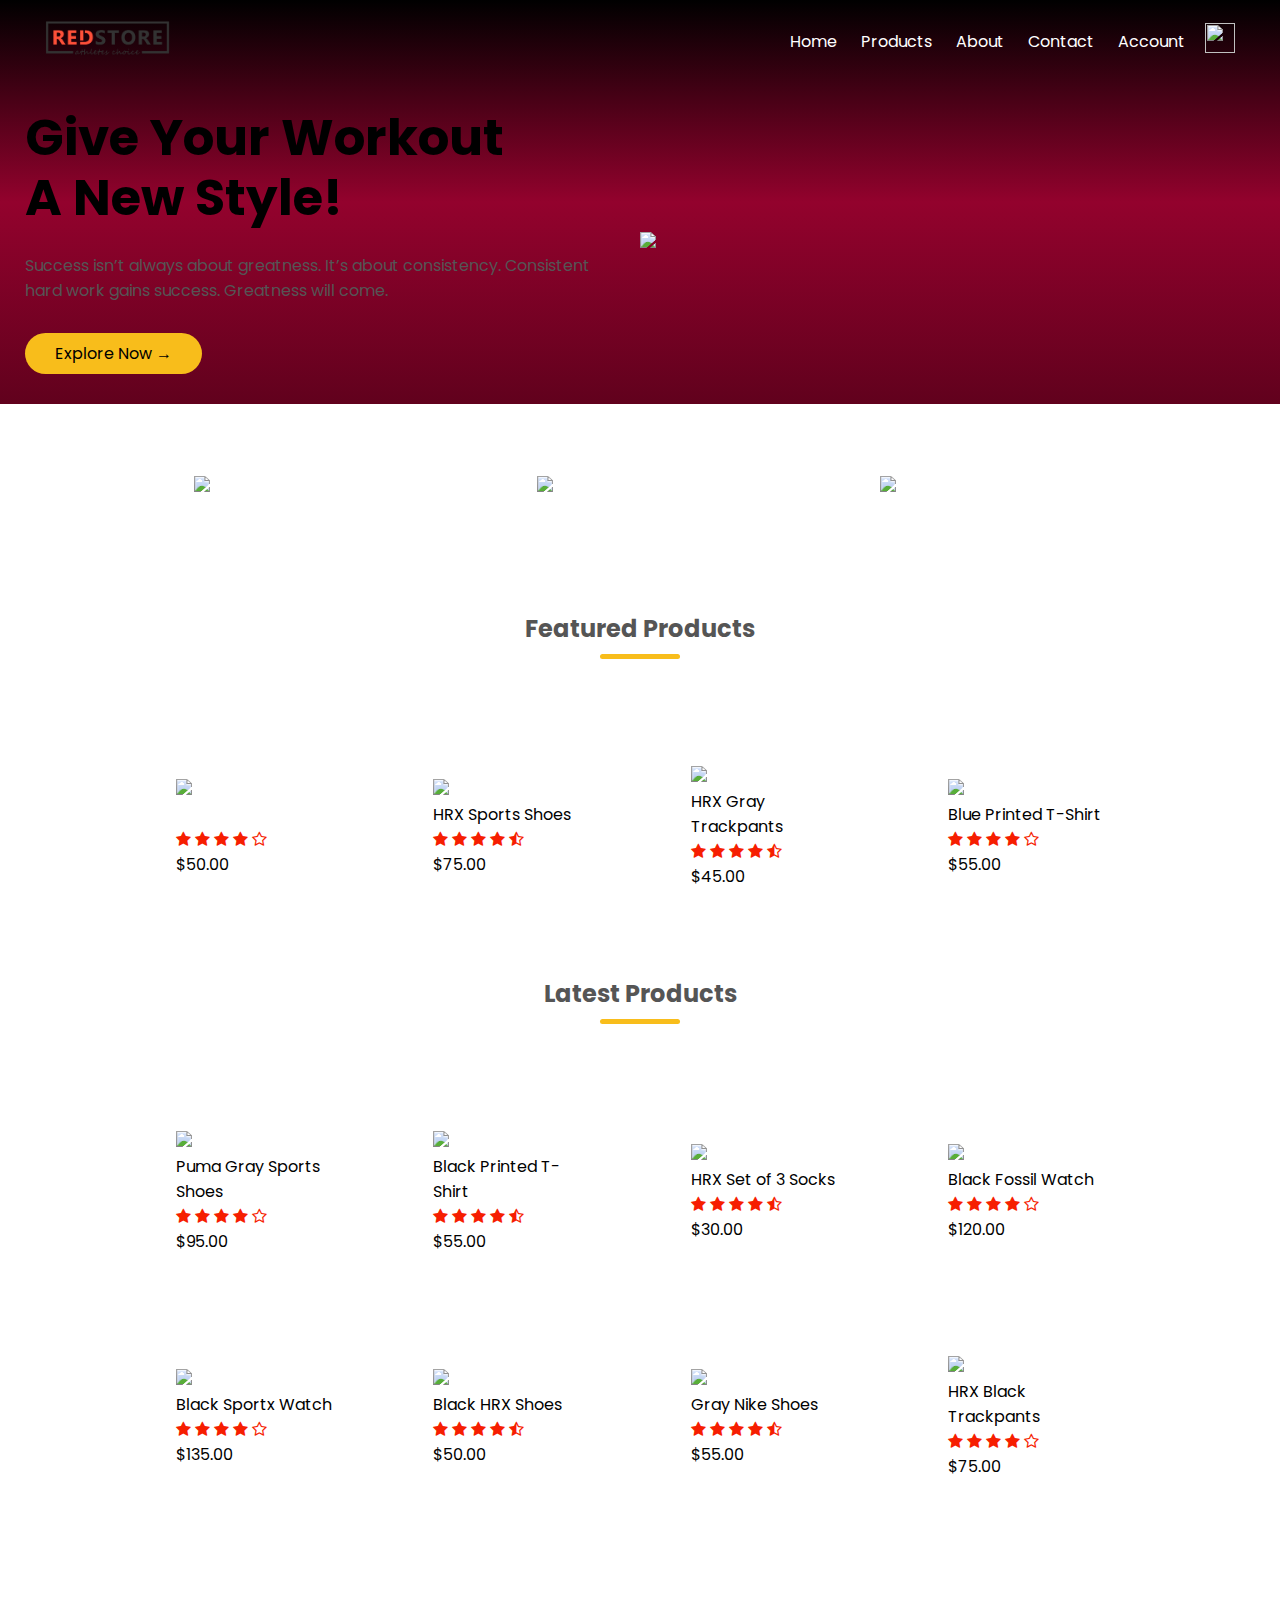
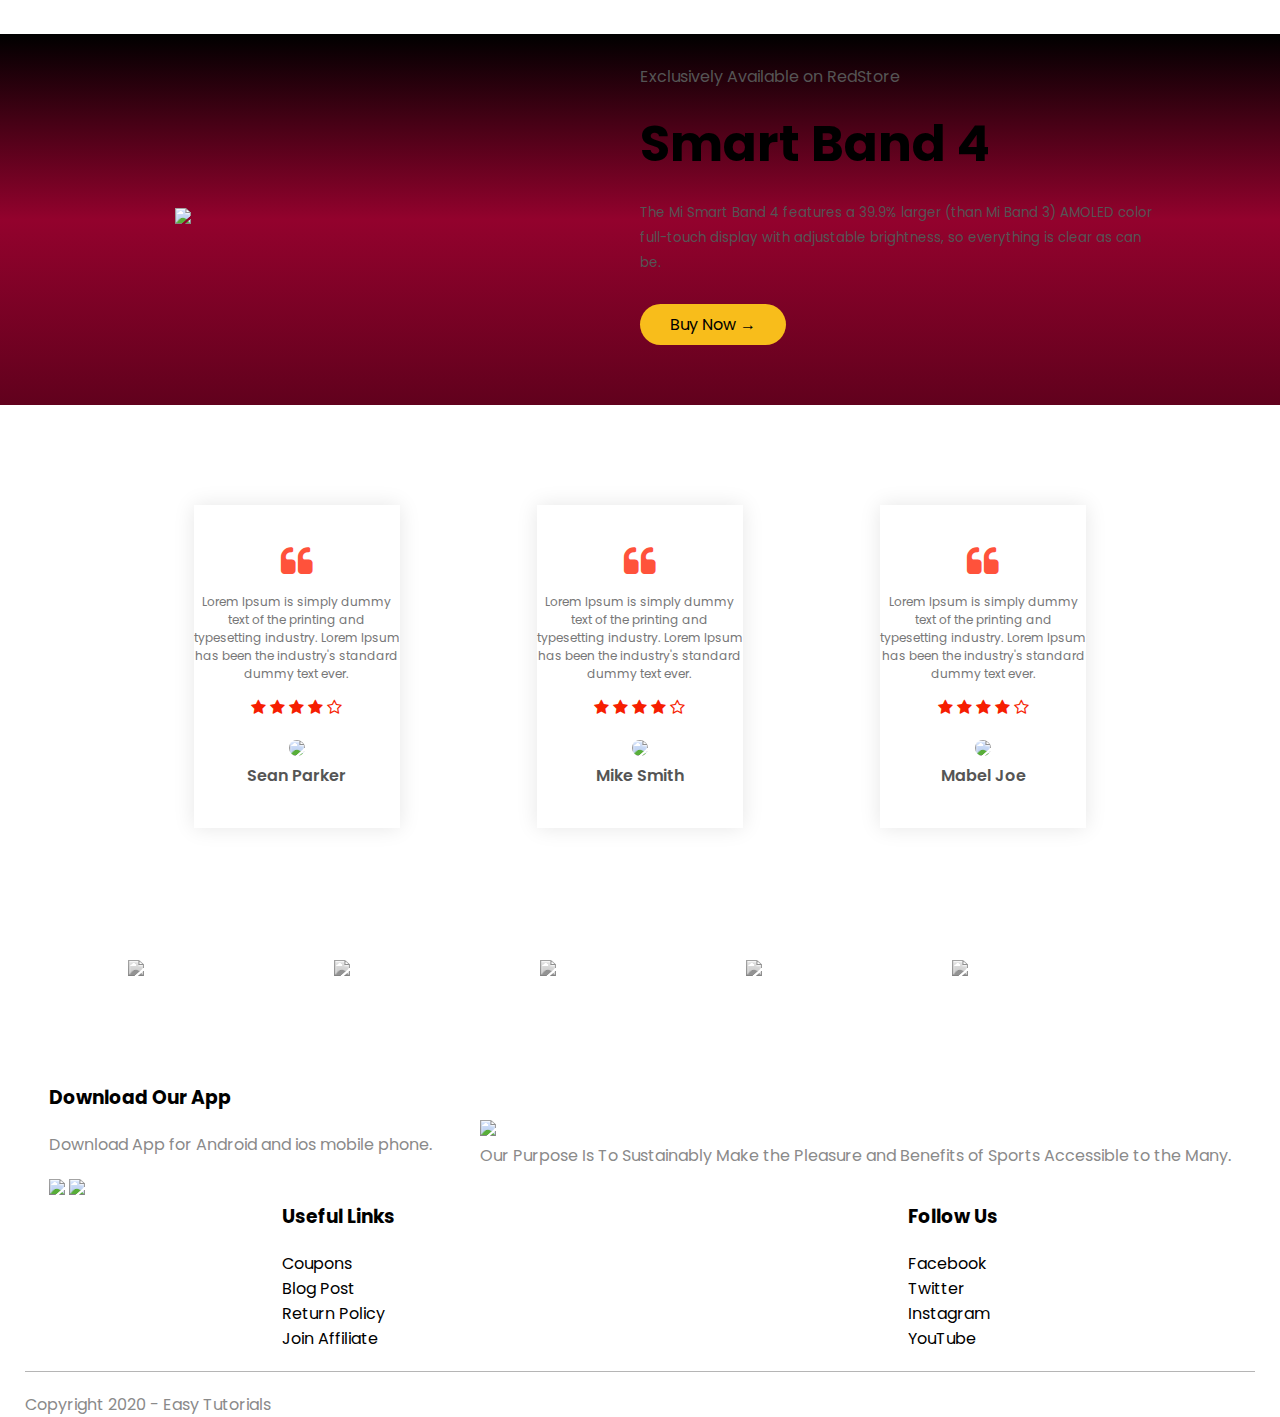
==== commit 4f7ed7da: "Update index.html" ====
--- a/index.html
+++ b/index.html
@@ -14,7 +14,7 @@
        <div class="container">
           <div class="navbar">
               <div class="logo">
-                  <a href="index.html"><img src="images/logo.png" width="125px"></a>
+                  <a href="index.html"><img src="logo.png" width="125px"></a>
               </div>
               <nav>
                <ul id="MenuItems">
@@ -26,7 +26,7 @@
                </ul>
               </nav>
               <a href="cart.html"><img src="images/cart.png" width="30px" height="30px"></a>
-              <img src="images/menu.png" onclick="menutoggle()" class="menu-icon">
+              <img src="menu.png" onclick="menutoggle()" class="menu-icon">
           </div>
            <div class="row">
                 <div class="col-2">
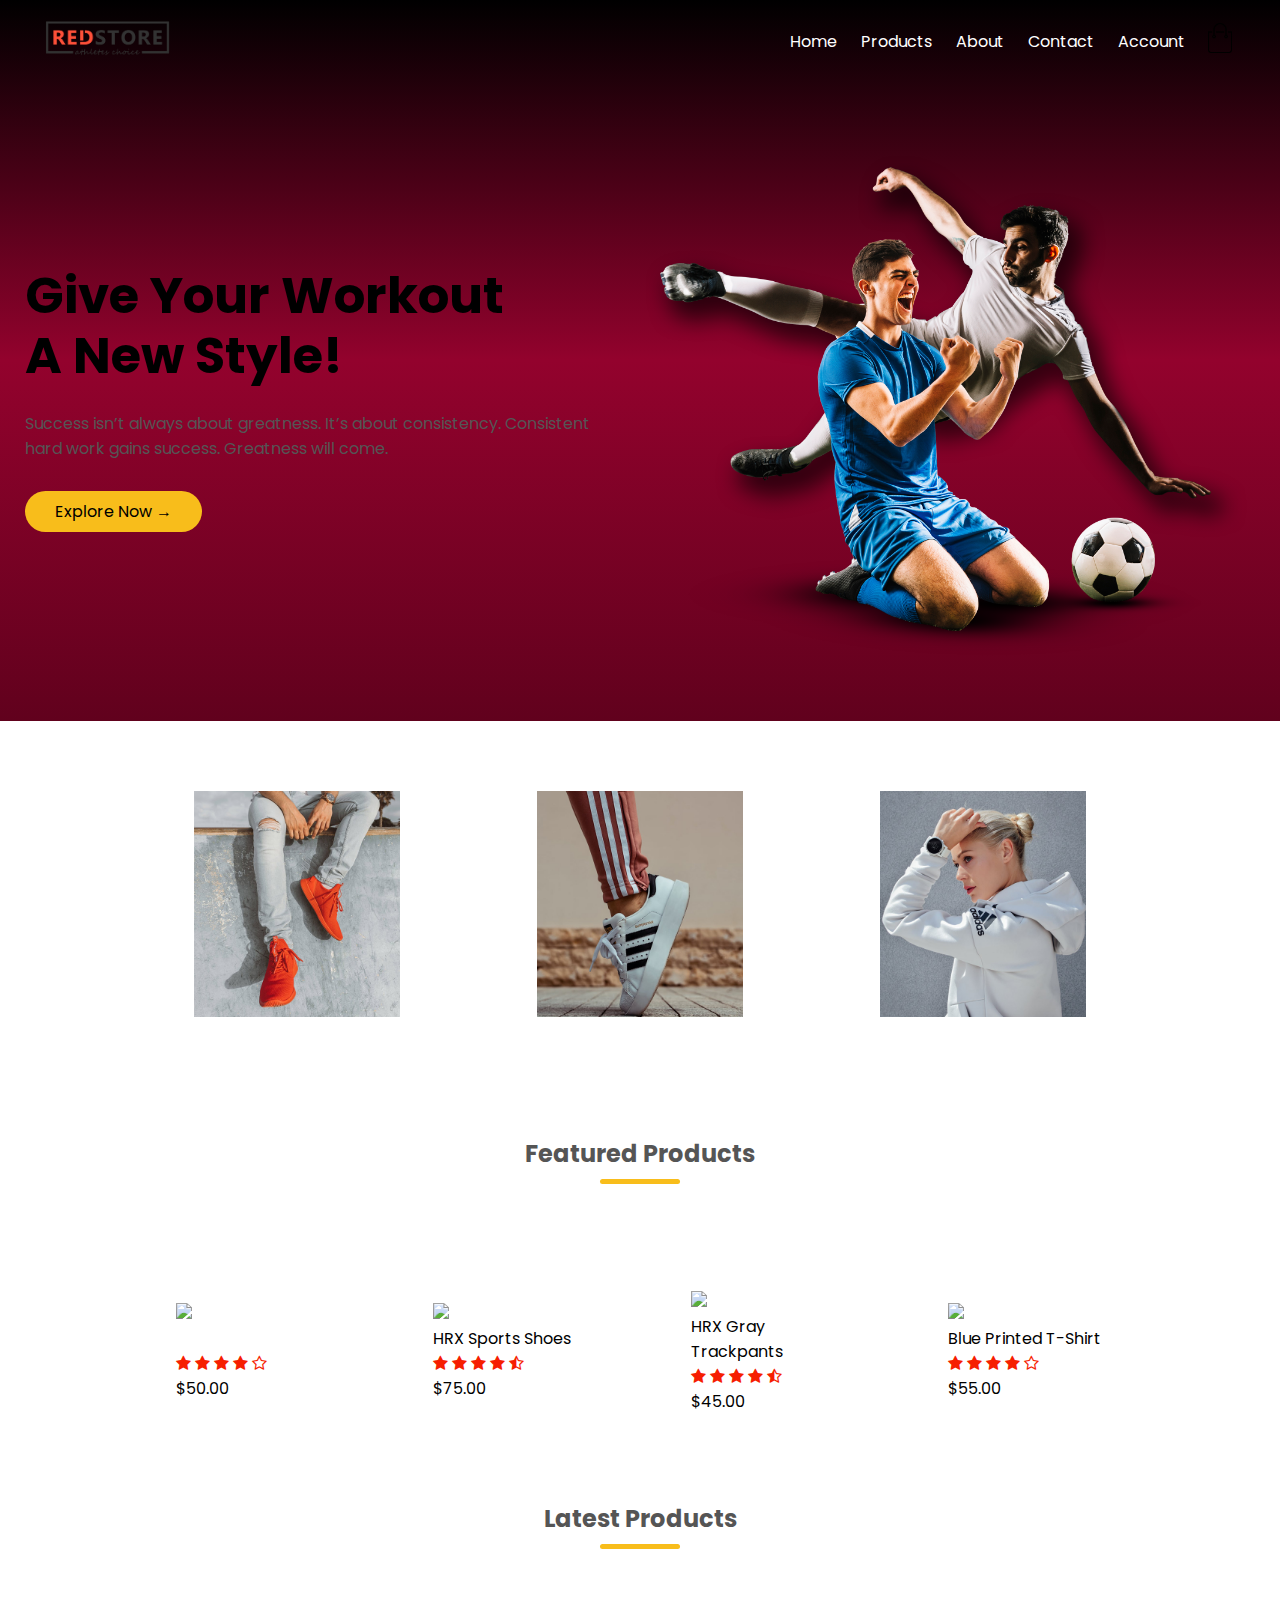
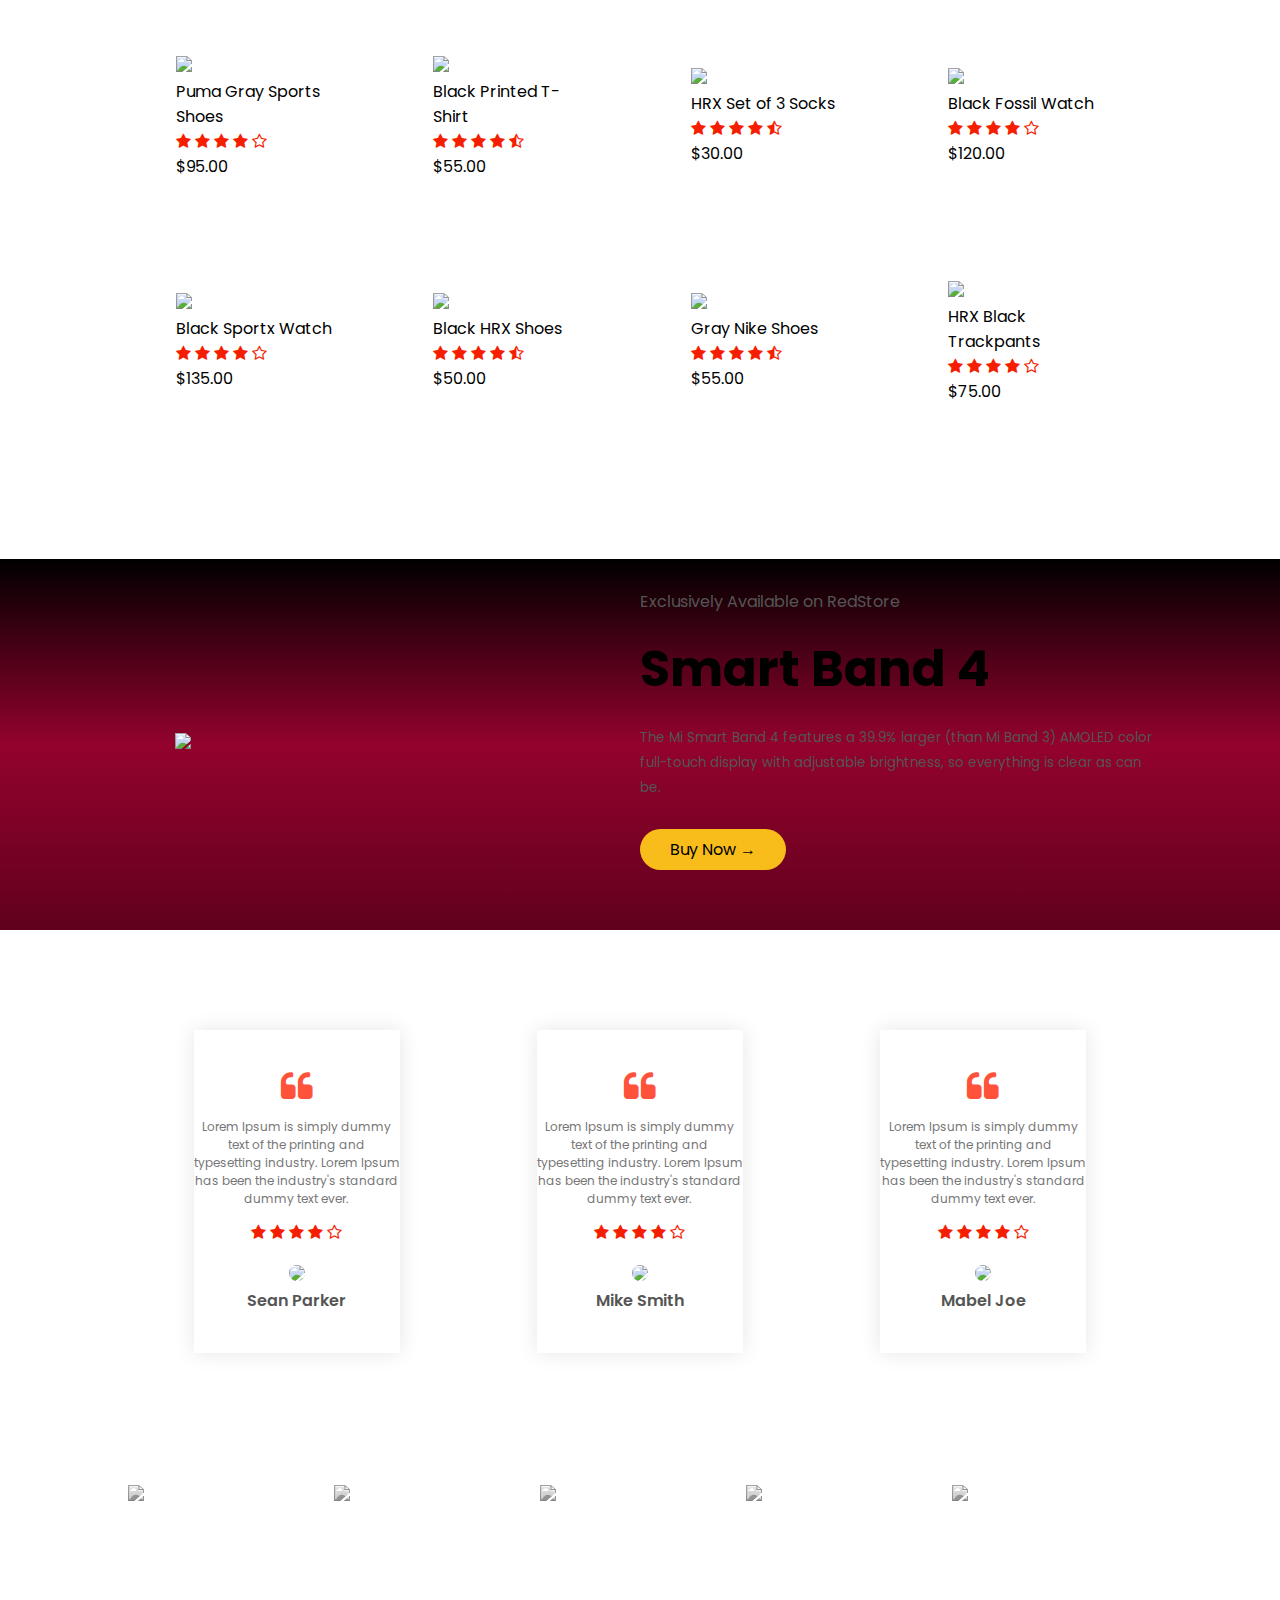
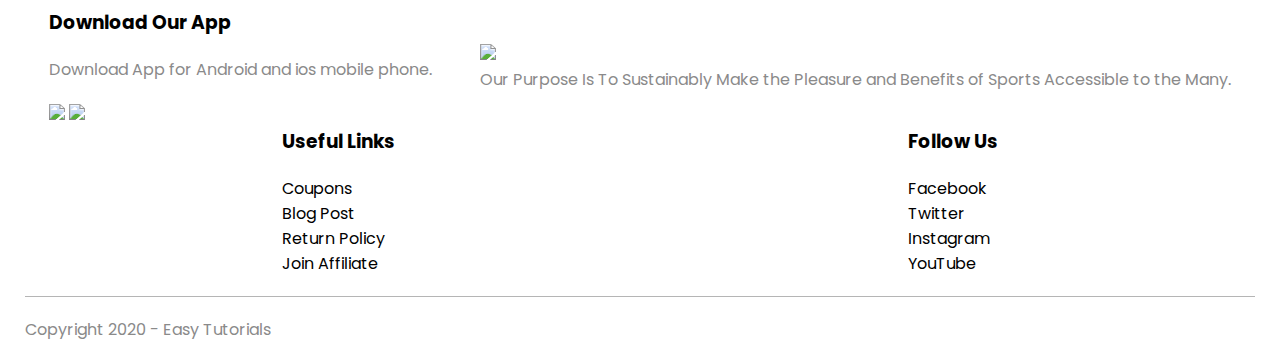
==== commit f345178c: "Update index.html" ====
--- a/index.html
+++ b/index.html
@@ -25,7 +25,7 @@
                    <li><a href="account.html">Account</a></li>
                </ul>
               </nav>
-              <a href="cart.html"><img src="images/cart.png" width="30px" height="30px"></a>
+              <a href="cart.html"><img src="cart.png" width="30px" height="30px"></a>
               <img src="menu.png" onclick="menutoggle()" class="menu-icon">
           </div>
            <div class="row">
@@ -36,7 +36,7 @@
                     <a href="#" class="btn">Explore Now &#8594;</a>
                 </div>
                 <div class="col-2">
-                    <img src="images/image1.png">
+                    <img src="image1.png">
                 </div>
                
            </div>
@@ -48,13 +48,13 @@
          <div class="small-container">
            <div class="row">
                <div class="col-3">
-                   <img src="images/category-1.jpg">
+                   <img src="category-1.jpg">
                </div> 
                <div class="col-3">
-                  <img src="images/category-2.jpg">
+                  <img src="category-2.jpg">
                </div> 
                <div class="col-3">
-                   <img src="images/category-3.jpg">
+                   <img src="category-3.jpg">
                </div> 
            </div>
        </div>
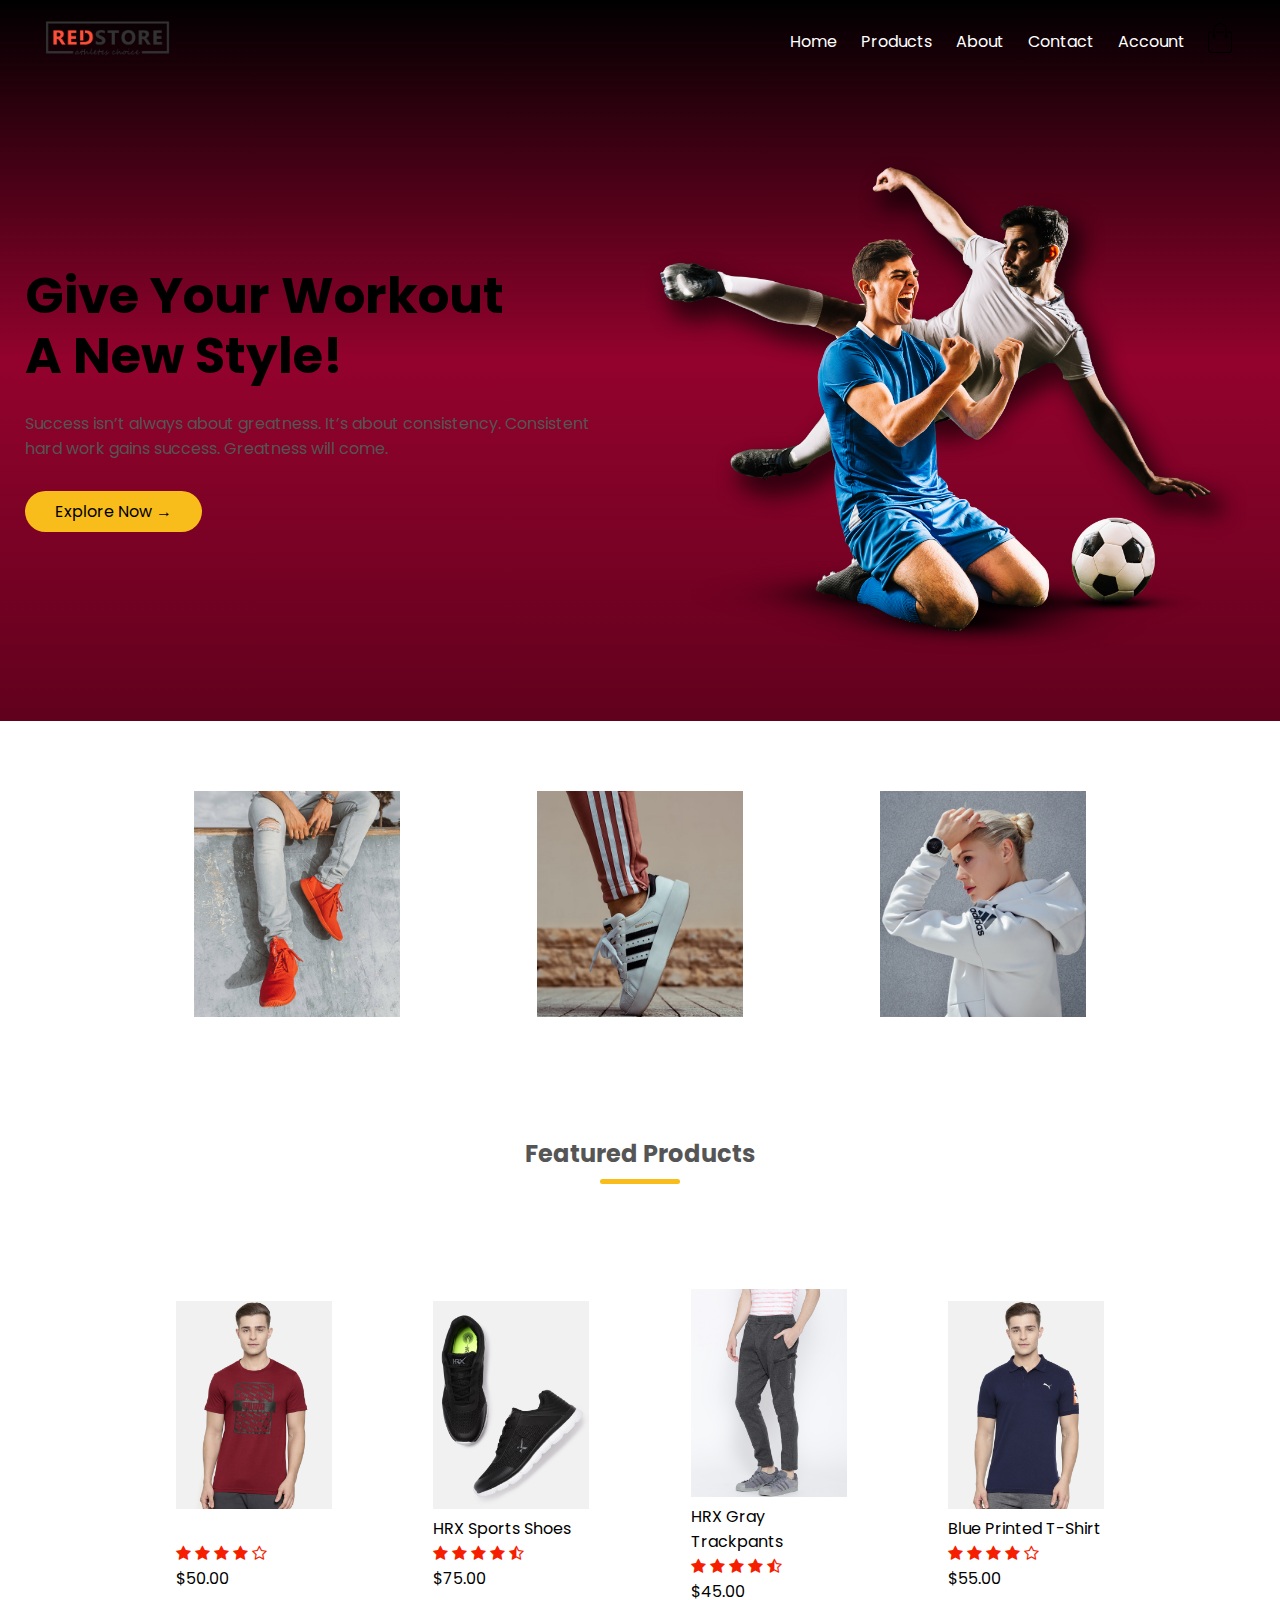
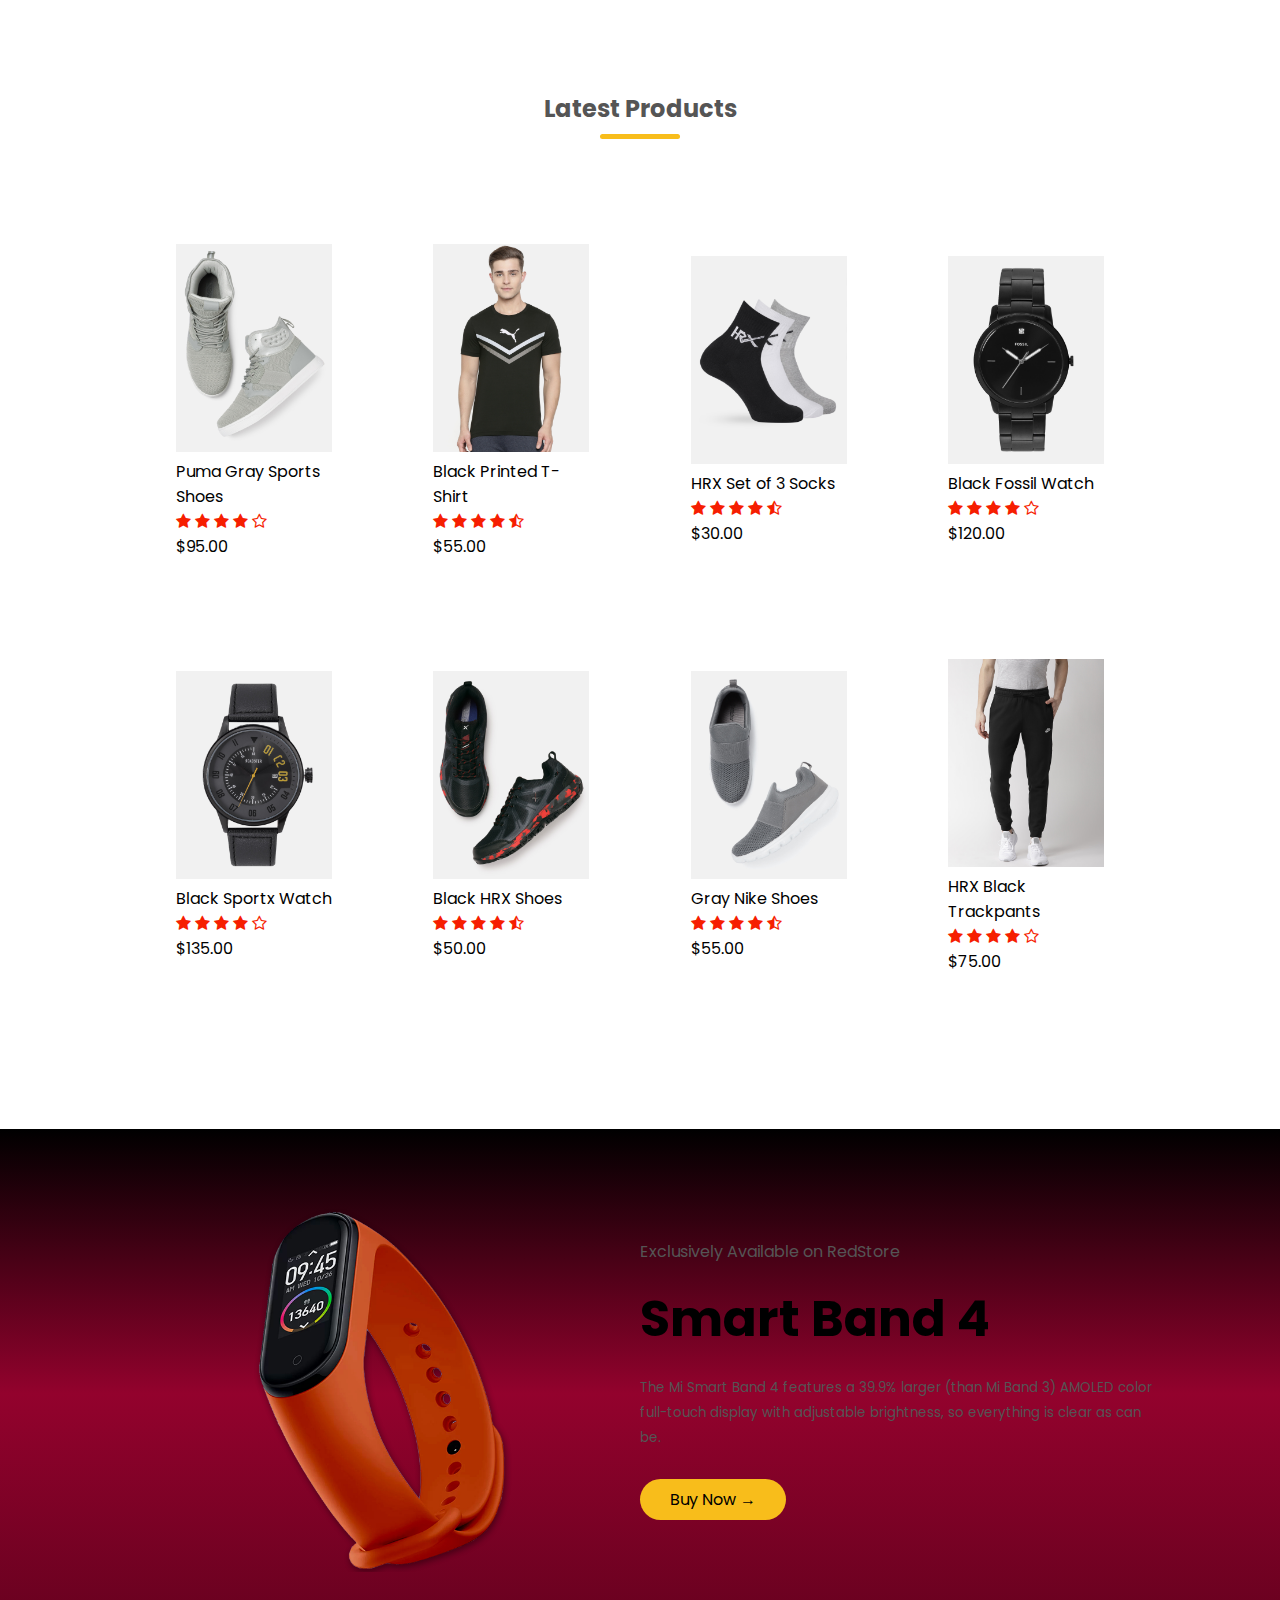
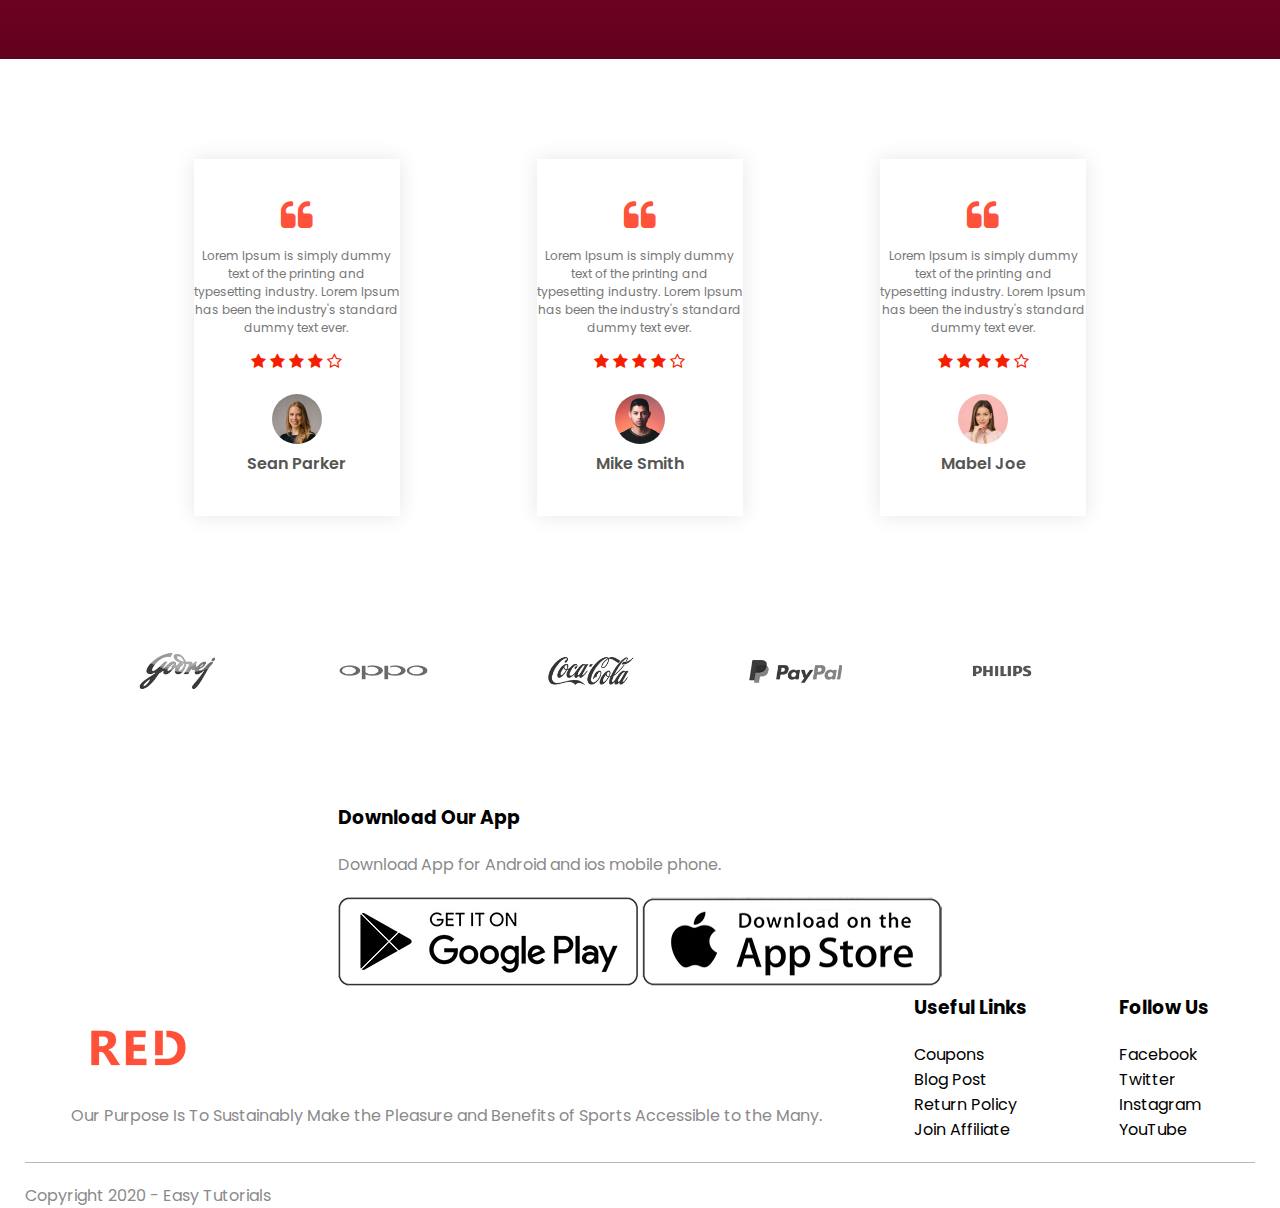
==== commit 59b3d12c: "Update index.html" ====
--- a/index.html
+++ b/index.html
@@ -68,7 +68,7 @@
            <div class="row">
                <div class="col-4">
                    
-                   <a href="product-details.html"><img src="images/product-1.jpg"></a>
+                   <a href="product-details.html"><img src="product-1.jpg"></a>
                    <h4><a href="product-details.html">Red Printed T-Shirt</a></h4>
                    <div class="rating">
                        <i class="fa fa-star"></i>
@@ -80,7 +80,7 @@
                    <p>$50.00</p>
                </div> 
                <div class="col-4">
-                   <img src="images/product-2.jpg">
+                   <img src="product-2.jpg">
                    <h4>HRX Sports Shoes</h4>
                    <div class="rating">
                        <i class="fa fa-star"></i>
@@ -92,7 +92,7 @@
                    <p>$75.00</p>
                </div> 
                <div class="col-4">
-                   <img src="images/product-3.jpg">
+                   <img src="product-3.jpg">
                    <h4>HRX Gray Trackpants</h4>
                    <div class="rating">
                        <i class="fa fa-star"></i>
@@ -104,7 +104,7 @@
                    <p>$45.00</p>
                </div> 
                 <div class="col-4">
-                   <img src="images/product-4.jpg">
+                   <img src="product-4.jpg">
                    <h4>Blue Printed T-Shirt</h4>
                    <div class="rating">
                        <i class="fa fa-star"></i>
@@ -119,7 +119,7 @@
         <h2 class="title">Latest Products</h2>
              <div class="row">
                <div class="col-4">
-                   <img src="images/product-5.jpg">
+                   <img src="product-5.jpg">
                    <h4>Puma Gray Sports Shoes</h4>
                    <div class="rating">
                        <i class="fa fa-star"></i>
@@ -131,7 +131,7 @@
                    <p>$95.00</p>
                </div> 
                <div class="col-4">
-                   <img src="images/product-6.jpg">
+                   <img src=" product-6.jpg">
                    <h4>Black Printed T-Shirt</h4>
                    <div class="rating">
                        <i class="fa fa-star"></i>
@@ -143,7 +143,7 @@
                    <p>$55.00</p>
                </div> 
                <div class="col-4">
-                   <img src="images/product-7.jpg">
+                   <img src=" product-7.jpg">
                    <h4>HRX Set of 3 Socks</h4>
                    <div class="rating">
                        <i class="fa fa-star"></i>
@@ -155,7 +155,7 @@
                    <p>$30.00</p> 
                </div> 
                 <div class="col-4">
-                   <img src="images/product-8.jpg">
+                   <img src=" product-8.jpg">
                    <h4>Black Fossil Watch</h4>
                    <div class="rating">
                        <i class="fa fa-star"></i>
@@ -169,7 +169,7 @@
            </div>
            <div class="row">
                <div class="col-4">
-                   <img src="images/product-9.jpg">
+                   <img src=" product-9.jpg">
                    <h4>Black Sportx Watch</h4>
                    <div class="rating">
                        <i class="fa fa-star"></i>
@@ -181,7 +181,7 @@
                    <p>$135.00</p> 
                </div> 
                <div class="col-4">
-                   <img src="images/product-10.jpg">
+                   <img src=" product-10.jpg">
                    <h4>Black HRX Shoes</h4>
                    <div class="rating">
                        <i class="fa fa-star"></i>
@@ -193,7 +193,7 @@
                    <p>$50.00</p>
                </div> 
                <div class="col-4">
-                   <img src="images/product-11.jpg">
+                   <img src=" product-11.jpg">
                    <h4>Gray Nike Shoes</h4>
                    <div class="rating">
                        <i class="fa fa-star"></i>
@@ -205,7 +205,7 @@
                    <p>$55.00</p>
                </div> 
                 <div class="col-4">
-                   <img src="images/product-12.jpg">
+                   <img src=" product-12.jpg">
                    <h4>HRX Black Trackpants</h4>
                    <div class="rating">
                        <i class="fa fa-star"></i>
@@ -225,7 +225,7 @@
        <div class="small-container">
            <div class="row">
            <div class="col-2">
-               <img src="images/exclusive.png" class="offer-img">
+               <img src=" exclusive.png" class="offer-img">
            </div>
            <div class="col-2">
                <p>Exclusively Available on RedStore</p>
@@ -254,7 +254,7 @@
                            <i class="fa fa-star"></i>
                            <i class="fa fa-star-o"></i>
                        </div>
-                       <img src="images/user-1.png">
+                       <img src=" user-1.png">
                        <h3>Sean Parker</h3>
            </div>
             <div class="col-3">
@@ -267,7 +267,7 @@
                            <i class="fa fa-star"></i>
                            <i class="fa fa-star-o"></i>
                        </div>
-                       <img src="images/user-2.png">
+                       <img src=" user-2.png">
                        <h3>Mike Smith</h3>
            </div>
             <div class="col-3">
@@ -280,7 +280,7 @@
                            <i class="fa fa-star"></i>
                            <i class="fa fa-star-o"></i>
                        </div>
-                       <img src="images/user-3.png">
+                       <img src=" user-3.png">
                        <h3>Mabel Joe</h3>
            </div>
        </div>
@@ -291,19 +291,19 @@
         <div class="small-container">
             <div class="row">
                 <div class="col-5">
-                    <img src="images/logo-godrej.png">
-                </div>
-                <div class="col-5">
-                    <img src="images/logo-oppo.png">
-                </div>
-                <div class="col-5">
-                    <img src="images/logo-coca-cola.png">
-                </div>
-                <div class="col-5">
-                    <img src="images/logo-paypal.png">
-                </div>
-                <div class="col-5">
-                    <img src="images/logo-philips.png">
+                    <img src=" logo-godrej.png">
+                </div>
+                <div class="col-5">
+                    <img src=" logo-oppo.png">
+                </div>
+                <div class="col-5">
+                    <img src=" logo-coca-cola.png">
+                </div>
+                <div class="col-5">
+                    <img src=" logo-paypal.png">
+                </div>
+                <div class="col-5">
+                    <img src=" logo-philips.png">
                 </div>
             </div>
         </div>
@@ -317,12 +317,12 @@
                <h3>Download Our App</h3>
                 <p>Download App for Android and ios mobile phone.</p>
                 <div class="app-logo">
-                    <img src="images/play-store.png">
-                    <img src="images/app-store.png">
+                    <img src=" play-store.png">
+                    <img src=" app-store.png">
                 </div>
             </div>
             <div class="footer-col2">
-               <img src="images/logo-white.png">
+               <img src="logo-white.png">
                 <p>Our Purpose Is To Sustainably Make the Pleasure and Benefits of Sports Accessible to the Many.</p>
             </div>
             <div class="footer-col3">
